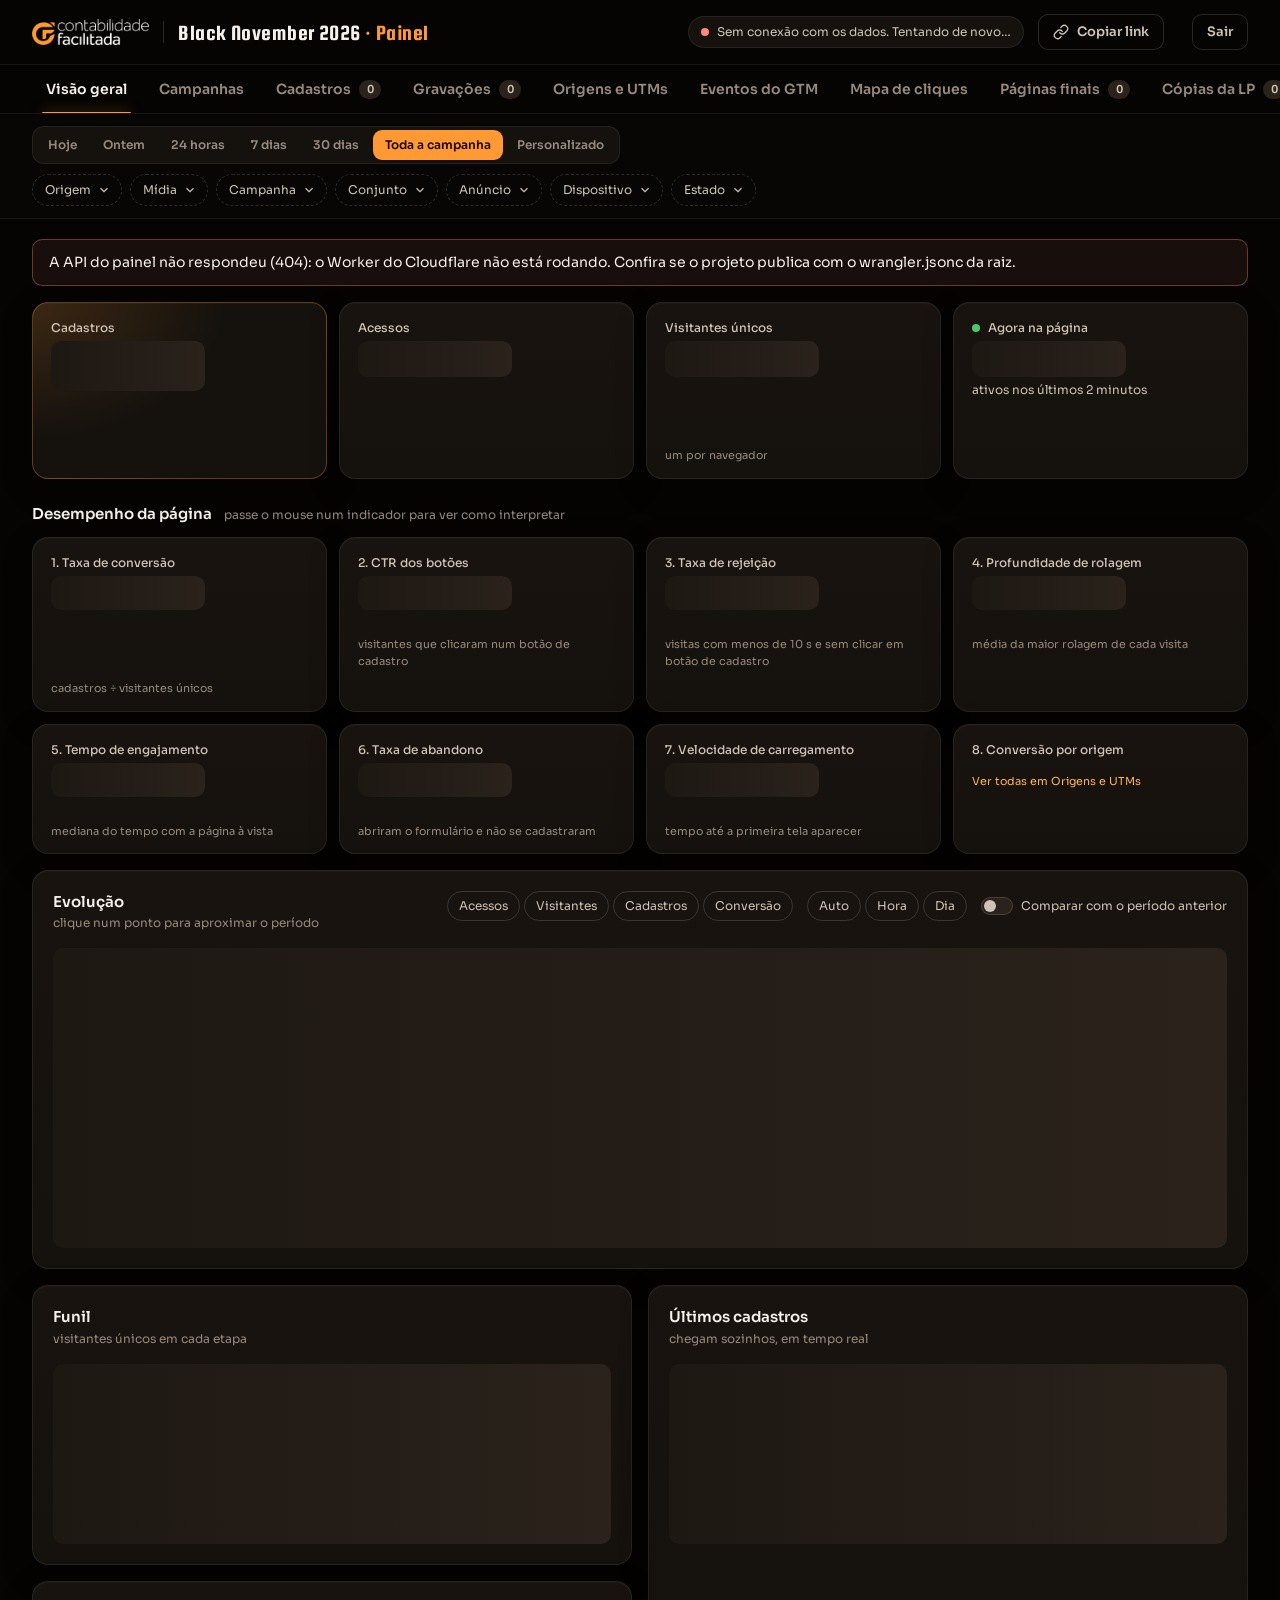
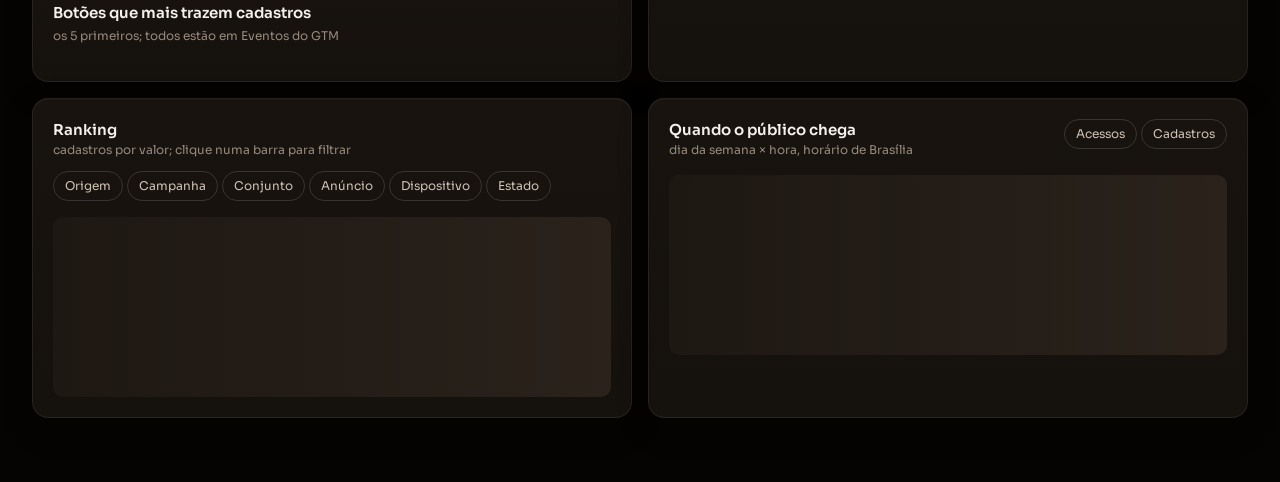
==== admin/index.html @ ec02b2cd "Páginas finais do Typeform e aba Páginas finais no painel Quatro endereços (/final/{a|b}/{antecipar|" ====
<!doctype html>
<html lang="pt-BR">
<head>
  <meta charset="utf-8">
  <meta name="viewport" content="width=device-width, initial-scale=1">
  <meta name="robots" content="noindex, nofollow">
  <meta name="referrer" content="no-referrer">
  <meta name="theme-color" content="#050403">
  <title>Painel Black November</title>
  <!-- Painel da LP: acessos, cadastros, UTMs e eventos do dataLayer, em tempo
       real. Protegido pelo login do Worker (cloudflare/worker.js, tela /admin/entrar).
       Caminhos relativos, para a página abrir também direto do disco (modo
       demonstração, ver admin.js). Em /admin sem a barra final eles
       apontariam para fora da pasta; o Worker redireciona esse endereço. -->
  <link rel="icon" type="image/png" href="../assets/img/simbolo-cf.png">
  <link rel="preconnect" href="https://fonts.googleapis.com">
  <link rel="preconnect" href="https://fonts.gstatic.com" crossorigin>
  <link href="https://fonts.googleapis.com/css2?family=Sora:wght@400;500;600;700&family=Squada+One&display=swap" rel="stylesheet">
  <link rel="stylesheet" href="admin.css?v=20261105-1">
  <script src="admin.js?v=20261105-1" defer></script>
</head>
<body class="is-iniciando">
  <div class="brilho" aria-hidden="true"></div>

  <header class="topo">
    <div class="topo__marca">
      <img src="../assets/img/logo-cf-branco.webp" alt="Contabilidade Facilitada" width="132" height="32">
      <span class="topo__separador" aria-hidden="true"></span>
      <span class="topo__titulo">Black November 2026 <span>· Painel</span></span>
    </div>
    <div class="topo__acoes">
      <p class="ao-vivo" id="ao-vivo" data-estado="carregando" role="status" aria-live="polite">
        <span class="ao-vivo__ponto" aria-hidden="true"></span>
        <span id="ao-vivo-texto">Carregando dados…</span>
      </p>
      <button class="botao botao--fantasma botao--icone" type="button" id="copiar-link" title="Copiar o link com os filtros atuais">
        <svg viewBox="0 0 24 24" aria-hidden="true"><path d="M10 13a5 5 0 0 0 7.54.54l3-3a5 5 0 0 0-7.07-7.07l-1.72 1.71"/><path d="M14 11a5 5 0 0 0-7.54-.54l-3 3a5 5 0 0 0 7.07 7.07l1.71-1.71"/></svg>
        <span>Copiar link</span>
      </button>
      <span class="topo__usuario" id="usuario"></span>
      <a class="botao botao--fantasma" href="sair">Sair</a>
    </div>
  </header>

  <nav class="abas" role="tablist" aria-label="Seções do painel">
    <button class="abas__item" role="tab" id="aba-geral" aria-controls="painel-geral" aria-selected="true" data-aba="geral">Visão geral</button>
    <button class="abas__item" role="tab" id="aba-campanhas" aria-controls="painel-campanhas" aria-selected="false" tabindex="-1" data-aba="campanhas">Campanhas</button>
    <button class="abas__item" role="tab" id="aba-cadastros" aria-controls="painel-cadastros" aria-selected="false" tabindex="-1" data-aba="cadastros">
      Cadastros <span class="abas__contagem" id="contagem-cadastros">0</span>
    </button>
    <button class="abas__item" role="tab" id="aba-pessoas" aria-controls="painel-pessoas" aria-selected="false" tabindex="-1" data-aba="pessoas">Gravações <span class="abas__contagem abas__contagem--viva" id="contagem-gravacoes">0</span></button>
    <button class="abas__item" role="tab" id="aba-origens" aria-controls="painel-origens" aria-selected="false" tabindex="-1" data-aba="origens">Origens e UTMs</button>
    <button class="abas__item" role="tab" id="aba-eventos" aria-controls="painel-eventos" aria-selected="false" tabindex="-1" data-aba="eventos">Eventos do GTM</button>
    <button class="abas__item" role="tab" id="aba-mapa" aria-controls="painel-mapa" aria-selected="false" tabindex="-1" data-aba="mapa">Mapa de cliques</button>
    <button class="abas__item" role="tab" id="aba-finais" aria-controls="painel-finais" aria-selected="false" tabindex="-1" data-aba="finais">Páginas finais <span class="abas__contagem" id="contagem-finais">0</span></button>
    <button class="abas__item" role="tab" id="aba-copias" aria-controls="painel-copias" aria-selected="false" tabindex="-1" data-aba="copias">Cópias da LP <span class="abas__contagem" id="contagem-copias">0</span></button>
    <span class="abas__indicador" aria-hidden="true"></span>
  </nav>

  <section class="filtros" aria-label="Filtros (valem para todas as abas)">
    <div class="filtros__linha">
      <div class="periodos" id="periodos" role="group" aria-label="Período">
        <button type="button" data-periodo="hoje">Hoje</button>
        <button type="button" data-periodo="ontem">Ontem</button>
        <button type="button" data-periodo="24h">24 horas</button>
        <button type="button" data-periodo="7d">7 dias</button>
        <button type="button" data-periodo="30d">30 dias</button>
        <button type="button" data-periodo="tudo">Toda a campanha</button>
        <button type="button" data-periodo="personalizado">Personalizado</button>
      </div>
      <div class="datas" id="datas" hidden>
        <label><span class="visualmente-oculto">De</span><input type="datetime-local" id="f-de" aria-label="De"></label>
        <span class="datas__ate" aria-hidden="true">até</span>
        <label><span class="visualmente-oculto">Até</span><input type="datetime-local" id="f-ate" aria-label="Até"></label>
      </div>
    </div>
    <div class="filtros__linha" id="filtros-dimensoes"></div>
    <div class="ativos" id="ativos" hidden></div>
  </section>

  <main class="conteudo">
    <p class="aviso-demo" id="aviso-demo" hidden>
      <strong>Modo demonstração.</strong> Os números são fictícios e gerados neste navegador, para mostrar o painel funcionando.
      Os dados reais aparecem em /admin/ no endereço da LP, servido pelo Worker do Cloudflare.
    </p>
    <p class="aviso-erro" id="aviso-erro" role="alert" hidden></p>

    <!-- ===================== 1. Visão geral ===================== -->
    <section class="painel" id="painel-geral" role="tabpanel" aria-labelledby="aba-geral">
      <div class="kpis kpis--4">
        <article class="kpi kpi--destaque" data-kpi="cadastros">
          <h2 class="kpi__rotulo">Cadastros</h2>
          <p class="kpi__valor" id="k-cadastros">0</p>
          <p class="kpi__delta" id="k-cadastros-delta"></p>
          <div class="kpi__faisca" id="f-cadastros"></div>
          <p class="kpi__nota" id="k-cadastros-nota"></p>
        </article>
        <article class="kpi" data-kpi="acessos">
          <h2 class="kpi__rotulo">Acessos</h2>
          <p class="kpi__valor" id="k-acessos">0</p>
          <p class="kpi__delta" id="k-acessos-delta"></p>
          <div class="kpi__faisca" id="f-acessos"></div>
          <p class="kpi__nota" id="k-acessos-nota"></p>
        </article>
        <article class="kpi" data-kpi="visitantes">
          <h2 class="kpi__rotulo">Visitantes únicos</h2>
          <p class="kpi__valor" id="k-visitantes">0</p>
          <p class="kpi__delta" id="k-visitantes-delta"></p>
          <div class="kpi__faisca" id="f-visitantes"></div>
          <p class="kpi__nota">um por navegador</p>
        </article>
        <article class="kpi kpi--agora">
          <h2 class="kpi__rotulo"><span class="pulso" aria-hidden="true"></span>Agora na página</h2>
          <p class="kpi__valor" id="k-agora">0</p>
          <p class="kpi__delta" id="k-agora-nota">ativos nos últimos 2 minutos</p>
          <div class="kpi__ondas" aria-hidden="true"><span></span><span></span><span></span></div>
        </article>
      </div>

      <!-- As 8 métricas de acompanhamento da LP (cálculo em indicadores(), admin.js).
           O "como interpretar" de cada uma aparece ao passar o mouse (title). -->
      <header class="secao">
        <h2>Desempenho da página</h2>
        <p>passe o mouse num indicador para ver como interpretar</p>
      </header>
      <div class="kpis kpis--indicadores">
        <article class="kpi kpi--indicador" title="Principal indicador de eficiência da página.">
          <h2 class="kpi__rotulo">1. Taxa de conversão</h2>
          <p class="kpi__valor" id="k-conversao">0%</p>
          <p class="kpi__delta" id="k-conversao-delta"></p>
          <div class="kpi__faisca" id="f-conversao"></div>
          <p class="kpi__nota">cadastros ÷ visitantes únicos</p>
        </article>
        <article class="kpi kpi--indicador" title="Mede se a oferta e os botões despertam interesse.">
          <h2 class="kpi__rotulo">2. CTR dos botões</h2>
          <p class="kpi__valor" id="k-ctr">0%</p>
          <p class="kpi__delta" id="k-ctr-delta"></p>
          <p class="kpi__nota" id="k-ctr-nota">visitantes que clicaram num botão de cadastro</p>
        </article>
        <article class="kpi kpi--indicador" title="Ajuda a identificar problemas de interesse ou de experiência. Quanto menor, melhor.">
          <h2 class="kpi__rotulo">3. Taxa de rejeição</h2>
          <p class="kpi__valor" id="k-rejeicao">0%</p>
          <p class="kpi__delta" id="k-rejeicao-delta"></p>
          <p class="kpi__nota" id="k-rejeicao-nota">visitas com menos de 10 s e sem clicar em botão de cadastro</p>
        </article>
        <article class="kpi kpi--indicador" title="Indica se o conteúdo está sendo consumido.">
          <h2 class="kpi__rotulo">4. Profundidade de rolagem</h2>
          <p class="kpi__valor" id="k-rolagem-geral">0%</p>
          <p class="kpi__delta" id="k-rolagem-geral-delta"></p>
          <p class="kpi__nota" id="k-rolagem-geral-nota">média da maior rolagem de cada visita</p>
        </article>
        <article class="kpi kpi--indicador" title="Ajuda a avaliar o interesse no conteúdo.">
          <h2 class="kpi__rotulo">5. Tempo de engajamento</h2>
          <p class="kpi__valor" id="k-tempo-geral">—</p>
          <p class="kpi__delta" id="k-tempo-geral-delta"></p>
          <p class="kpi__nota" id="k-tempo-geral-nota">mediana do tempo com a página à vista</p>
        </article>
        <article class="kpi kpi--indicador" title="Revela possíveis pontos de fricção no formulário. Quanto menor, melhor.">
          <h2 class="kpi__rotulo">6. Taxa de abandono</h2>
          <p class="kpi__valor" id="k-abandono">0%</p>
          <p class="kpi__delta" id="k-abandono-delta"></p>
          <p class="kpi__nota" id="k-abandono-nota">abriram o formulário e não se cadastraram</p>
        </article>
        <article class="kpi kpi--indicador" title="Páginas lentas podem perder visitantes. Quanto menor, melhor; até 2,5 s é considerado bom pelo Google.">
          <h2 class="kpi__rotulo">7. Velocidade de carregamento</h2>
          <p class="kpi__valor" id="k-carregamento">—</p>
          <p class="kpi__delta" id="k-carregamento-delta"></p>
          <p class="kpi__nota" id="k-carregamento-nota">tempo até a primeira tela aparecer</p>
        </article>
        <article class="kpi kpi--indicador kpi--origens" title="Mostra quais fontes trazem visitantes que convertem. Clique numa origem para filtrar o painel.">
          <h2 class="kpi__rotulo">8. Conversão por origem</h2>
          <ol class="mini-origens" id="k-origens"></ol>
          <button class="kpi__link" type="button" data-ir-aba="origens">Ver todas em Origens e UTMs</button>
        </article>
      </div>

      <article class="cartao">
        <header class="cartao__topo cartao__topo--acoes">
          <div>
            <h2>Evolução</h2>
            <p id="evolucao-sub">clique num ponto para aproximar o período</p>
          </div>
          <div class="controles">
            <div class="segmentos" id="metricas" role="group" aria-label="Métrica">
              <button type="button" data-metrica="acessos">Acessos</button>
              <button type="button" data-metrica="visitantes">Visitantes</button>
              <button type="button" data-metrica="cadastros">Cadastros</button>
              <button type="button" data-metrica="conversao">Conversão</button>
            </div>
            <div class="segmentos" id="granularidades" role="group" aria-label="Agrupar por">
              <button type="button" data-granularidade="auto">Auto</button>
              <button type="button" data-granularidade="hora">Hora</button>
              <button type="button" data-granularidade="dia">Dia</button>
            </div>
            <label class="chave">
              <input type="checkbox" id="comparar">
              <span class="chave__trilho" aria-hidden="true"></span>
              Comparar com o período anterior
            </label>
          </div>
        </header>
        <div class="grafico grafico--alto" id="g-evolucao"></div>
        <div class="legenda" id="legenda-evolucao"></div>
      </article>

      <div class="grade grade--2">
        <div class="pilha">
          <article class="cartao">
            <header class="cartao__topo">
              <h2>Funil</h2>
              <p>visitantes únicos em cada etapa</p>
            </header>
            <div id="funil"></div>
          </article>
          <article class="cartao">
            <header class="cartao__topo">
              <h2>Botões que mais trazem cadastros</h2>
              <p>os 5 primeiros; todos estão em Eventos do GTM</p>
            </header>
            <div id="botoes-geral"></div>
          </article>
        </div>
        <article class="cartao">
          <header class="cartao__topo">
            <h2>Últimos cadastros</h2>
            <p>chegam sozinhos, em tempo real</p>
          </header>
          <ol class="ultimos" id="ultimos"></ol>
        </article>
      </div>

      <div class="grade grade--2">
        <article class="cartao">
          <header class="cartao__topo cartao__topo--acoes">
            <div>
              <h2>Ranking</h2>
              <p>cadastros por valor; clique numa barra para filtrar</p>
            </div>
            <div class="segmentos" id="ranking-dimensoes" role="group" aria-label="Ranking por"></div>
          </header>
          <div id="ranking"></div>
        </article>
        <article class="cartao">
          <header class="cartao__topo cartao__topo--acoes">
            <div>
              <h2>Quando o público chega</h2>
              <p>dia da semana × hora, horário de Brasília</p>
            </div>
            <div class="segmentos" id="calor-metricas" role="group" aria-label="Métrica do mapa">
              <button type="button" data-calor="acessos">Acessos</button>
              <button type="button" data-calor="cadastros">Cadastros</button>
            </div>
          </header>
          <div class="calor" id="calor"></div>
        </article>
      </div>
    </section>

    <!-- ===================== Campanhas ===================== -->
    <section class="painel" id="painel-campanhas" role="tabpanel" aria-labelledby="aba-campanhas" hidden>
      <div class="kpis kpis--4">
        <article class="kpi">
          <h2 class="kpi__rotulo">Campanhas no período</h2>
          <p class="kpi__valor" id="k-camp-total">0</p>
          <p class="kpi__nota" id="k-camp-total-nota"></p>
        </article>
        <article class="kpi">
          <h2 class="kpi__rotulo">Conversão da página</h2>
          <p class="kpi__valor" id="k-camp-media">0%</p>
          <p class="kpi__nota" id="k-camp-media-nota"></p>
        </article>
        <article class="kpi">
          <h2 class="kpi__rotulo">Melhor campanha</h2>
          <p class="kpi__valor" id="k-camp-melhor">—</p>
          <p class="kpi__nota kpi__nota--corta" id="k-camp-melhor-nota"></p>
        </article>
        <article class="kpi">
          <h2 class="kpi__rotulo">Pedem atenção</h2>
          <p class="kpi__valor" id="k-camp-alerta">0</p>
          <p class="kpi__nota">abaixo da média com diferença confiável</p>
        </article>
      </div>

      <aside class="aviso-gasto" id="camp-gasto">
        <span class="aviso-gasto__icone" aria-hidden="true"><svg viewBox="0 0 24 24"><circle cx="12" cy="12" r="9"/><path d="M15 9.5c-.5-1-1.6-1.5-3-1.5-1.7 0-3 .9-3 2.2 0 3 6 1.6 6 4.6 0 1.3-1.3 2.2-3 2.2-1.4 0-2.6-.6-3-1.6M12 6v2M12 16v2"/></svg></span>
        <p><strong>Gasto e custo por cadastro ainda não aparecem.</strong> Entram quando o painel tiver a chave de leitura do Data Gateway. Até lá, cada campanha é julgada pela conversão, contra a média da própria página.</p>
      </aside>

      <div class="campanhas" id="campanhas-lista"></div>

      <article class="cartao cartao--duelo">
        <header class="cartao__topo">
          <h2>Esta página × Esquenta</h2>
          <p>o mesmo público nas duas páginas: conjuntos terminados em _lpfria aqui, os de mesmo começo de nome lá</p>
        </header>
        <div class="duelos" id="duelo"></div>
      </article>
    </section>

    <!-- ===================== 2. Cadastros ===================== -->
    <section class="painel" id="painel-cadastros" role="tabpanel" aria-labelledby="aba-cadastros" hidden>
      <div class="kpis kpis--4">
        <article class="kpi">
          <h2 class="kpi__rotulo">Cadastros no período</h2>
          <p class="kpi__valor" id="c-total">0</p>
        </article>
        <article class="kpi">
          <h2 class="kpi__rotulo">E-mails únicos</h2>
          <p class="kpi__valor" id="c-unicos">0</p>
        </article>
        <article class="kpi">
          <h2 class="kpi__rotulo">Cadastros repetidos</h2>
          <p class="kpi__valor" id="c-repetidos">0</p>
          <p class="kpi__nota">mesmo e-mail mais de uma vez</p>
        </article>
        <article class="kpi">
          <h2 class="kpi__rotulo">Último cadastro</h2>
          <p class="kpi__valor" id="c-ultimo">—</p>
          <p class="kpi__nota" id="c-ultimo-nota"></p>
        </article>
      </div>

      <article class="cartao cartao--tabela">
        <div class="barra-ferramentas">
          <label class="busca">
            <svg viewBox="0 0 24 24" aria-hidden="true"><circle cx="11" cy="11" r="7"/><path d="m20 20-3.5-3.5"/></svg>
            <span class="visualmente-oculto">Buscar cadastros</span>
            <input type="search" id="busca" placeholder="Buscar por nome, e-mail ou WhatsApp" title="Atalho: tecla /" aria-keyshortcuts="/" autocomplete="off">
          </label>
          <label class="seletor-pequeno">
            <span>Linhas</span>
            <select id="por-pagina">
              <option value="25">25</option>
              <option value="50" selected>50</option>
              <option value="100">100</option>
            </select>
          </label>
          <button class="botao" type="button" id="exportar">
            <svg viewBox="0 0 24 24" aria-hidden="true"><path d="M12 3v12M7 10l5 5 5-5M5 21h14"/></svg>
            Exportar CSV
          </button>
        </div>
        <div class="tabela-rolagem tabela-rolagem--alta">
          <table class="tabela" id="tabela-cadastros">
            <thead>
              <tr>
                <th scope="col" data-ordem="ts" aria-sort="descending"><button type="button">Data e hora</button></th>
                <th scope="col" data-ordem="nome"><button type="button">Nome</button></th>
                <th scope="col" data-ordem="email"><button type="button">E-mail</button></th>
                <th scope="col">WhatsApp</th>
                <th scope="col" data-ordem="origem"><button type="button">Origem / mídia</button></th>
                <th scope="col" data-ordem="utm_campaign"><button type="button">Campanha</button></th>
                <th scope="col" data-ordem="utm_content"><button type="button">Conjunto</button></th>
                <th scope="col" data-ordem="utm_term"><button type="button">Anúncio</button></th>
                <th scope="col" data-ordem="cta"><button type="button">Botão</button></th>
                <th scope="col" data-ordem="dispositivo"><button type="button">Dispositivo</button></th>
                <th scope="col" data-ordem="local"><button type="button">Local</button></th>
              </tr>
            </thead>
            <tbody></tbody>
          </table>
        </div>
        <footer class="paginacao">
          <p id="paginacao-texto"></p>
          <div>
            <button class="botao botao--fantasma" type="button" id="pagina-anterior">Anterior</button>
            <button class="botao botao--fantasma" type="button" id="pagina-proxima">Próxima</button>
          </div>
        </footer>
      </article>
    </section>

    <!-- ===================== Gravações (estilo Clarity) ===================== -->
    <section class="painel painel--estudio" id="painel-pessoas" role="tabpanel" aria-labelledby="aba-pessoas" hidden>
      <div class="estudio">
        <aside class="estudio__lista" aria-label="Visitas">
          <header class="estudio__cabeca">
            <div class="estudio__titulo">
              <h2>Pessoas</h2>
              <span class="estudio__total" id="est-contagem"></span>
            </div>
            <label class="busca busca--estudio">
              <svg viewBox="0 0 24 24" aria-hidden="true"><circle cx="11" cy="11" r="7"/><path d="m20 20-3.5-3.5"/></svg>
              <span class="visualmente-oculto">Buscar visitas</span>
              <input type="search" id="busca-pessoas" placeholder="Nome, e-mail, cidade, criativo…" autocomplete="off">
            </label>
            <div class="estudio__filtros" id="pessoas-filtros" role="group" aria-label="Mostrar">
              <button type="button" data-pessoas="gravadas">Gravadas</button>
              <button type="button" data-pessoas="todas">Todas</button>
              <button type="button" data-pessoas="cadastraram">Cadastraram</button>
              <button type="button" data-pessoas="abriram">Formulário</button>
              <button type="button" data-pessoas="frustracao">Frustração</button>
              <button type="button" data-pessoas="rapidas">Saíram rápido</button>
            </div>
            <label class="estudio__ordem">
              <span>Ordenar por</span>
              <select id="pessoas-ordem">
                <option value="recentes">Mais recentes</option>
                <option value="engajamento">Mais engajadas</option>
                <option value="longas">Mais longas</option>
                <option value="cliques">Mais cliques</option>
                <option value="frustracao">Mais frustração</option>
              </select>
            </label>
          </header>
          <ol class="estudio__itens" id="est-itens" role="listbox" aria-label="Visitas" tabindex="-1"></ol>
          <div class="estudio__mais" id="est-mais" aria-hidden="true"><span></span><span></span><span></span></div>
        </aside>

        <div class="estudio__ficha" id="est-ficha">
          <div class="estudio__vazio" id="est-vazio">
            <div class="estudio__vazio-icone" aria-hidden="true">
              <svg viewBox="0 0 24 24"><rect x="2" y="4" width="20" height="14" rx="2"/><path d="m10 8 5 3-5 3z"/><path d="M8 21h8"/></svg>
            </div>
            <h2>Escolha uma pessoa</h2>
            <p>Selecione uma visita na lista para ver quem é, de onde veio e assistir ao que ela fez na página.</p>
            <p class="estudio__atalhos"><kbd>↑</kbd><kbd>↓</kbd> trocar de pessoa · <kbd>espaço</kbd> play · <kbd>←</kbd><kbd>→</kbd> 5 segundos</p>
          </div>

          <article class="ficha" id="ficha" hidden>
            <header class="ficha__topo">
              <div class="ficha__avatar" id="f-avatar" aria-hidden="true"></div>
              <div class="ficha__quem">
                <p class="ficha__rotulo" id="f-rotulo"></p>
                <h2 id="rep-titulo">Visita</h2>
                <p class="ficha__sub" id="rep-sub"></p>
                <ol class="ficha__trilha" id="f-trilha" aria-label="De onde veio"></ol>
              </div>
              <div class="ficha__nota" title="Nota de engajamento: tempo, rolagem, cliques e funil">
                <svg viewBox="0 0 120 120" aria-hidden="true">
                  <circle class="ficha__anel-fundo" cx="60" cy="60" r="50"/>
                  <circle class="ficha__anel" id="f-anel" cx="60" cy="60" r="50"/>
                </svg>
                <div class="ficha__nota-texto">
                  <strong id="f-pontos">0</strong>
                  <span>engajamento</span>
                </div>
              </div>
            </header>

            <div class="ficha__corpo">
              <div class="ficha__palco">
                <!-- cena em perspectiva: o aparelho inclina com o mouse (ver admin.js) -->
                <div class="ficha__cena">
                  <div class="ficha__aparelho" id="f-aparelho">
                    <div class="reproducao__visor" id="rep-visor"></div>
                  </div>
                  <span class="ficha__chao" aria-hidden="true"></span>
                </div>
                <p class="reproducao__aviso" id="rep-aviso" hidden></p>
                <div class="reproducao__controles" id="rep-controles">
                  <button class="botao reproducao__tocar" type="button" id="rep-tocar" aria-label="Reproduzir"><span class="icone" aria-hidden="true"><svg viewBox="0 0 24 24"><path d="M8 5.5v13l10.5-6.5z"/></svg></span></button>
                  <span class="reproducao__tempo" id="rep-tempo">0:00 / 0:00</span>
                  <div class="reproducao__linha">
                    <div class="reproducao__marcas" id="rep-marcas"></div>
                    <input type="range" id="rep-barra" min="0" max="1000" step="100" value="0" aria-label="Posição na gravação">
                  </div>
                  <div class="estudio__velocidades" id="rep-velocidades" role="group" aria-label="Velocidade">
                    <button type="button" data-velocidade="1">1×</button>
                    <button type="button" data-velocidade="2">2×</button>
                    <button type="button" data-velocidade="4">4×</button>
                    <button type="button" data-velocidade="8">8×</button>
                  </div>
                  <label class="chave">
                    <input type="checkbox" id="rep-pular" checked>
                    <span class="chave__trilho" aria-hidden="true"></span>
                    Pular pausas
                  </label>
                  <button class="botao botao--fantasma botao--icone reproducao__cheia" type="button" id="rep-tela-cheia" aria-pressed="false" title="Tela cheia (tecla F)"></button>
                </div>
              </div>

              <!-- coluna ao lado do palco: as quatro medidas e, embaixo, a linha
                   do tempo, que rola por dentro na altura do palco (ver admin.js) -->
              <aside class="ficha__lado">
                <div class="ficha__metricas" id="f-metricas"></div>
                <div class="ficha__tempo">
                  <h3>Linha do tempo</h3>
                  <ol class="linha-tempo" id="rep-jornada"></ol>
                  <section class="ficha__outras" id="rep-outras">
                    <h3>Outras visitas desta pessoa</h3>
                    <ul class="outras-visitas" id="rep-visitas"></ul>
                  </section>
                </div>
              </aside>
            </div>
          </article>
        </div>
      </div>
    </section>

    <!-- ===================== 3. Origens e UTMs ===================== -->
    <section class="painel" id="painel-origens" role="tabpanel" aria-labelledby="aba-origens" hidden>
      <div class="kpis kpis--3">
        <article class="kpi">
          <h2 class="kpi__rotulo">Visitas com UTM</h2>
          <p class="kpi__valor" id="k-com-utm">0%</p>
          <p class="kpi__nota" id="k-com-utm-nota"></p>
        </article>
        <article class="kpi">
          <h2 class="kpi__rotulo">Vindas de anúncio</h2>
          <p class="kpi__valor" id="k-anuncio">0%</p>
          <p class="kpi__nota">com gclid, fbclid, ttclid ou similar</p>
        </article>
        <article class="kpi">
          <h2 class="kpi__rotulo">Sem origem identificada</h2>
          <p class="kpi__valor" id="k-sem-origem">0%</p>
          <p class="kpi__nota">sem UTM e sem site de referência</p>
        </article>
      </div>

      <article class="cartao cartao--tabela">
        <header class="cartao__topo cartao__topo--acoes">
          <div>
            <h2>Desempenho por <span id="dimensao-nome">origem</span></h2>
            <p>clique numa linha para filtrar o painel inteiro por ela</p>
          </div>
          <label class="busca busca--pequena">
            <svg viewBox="0 0 24 24" aria-hidden="true"><circle cx="11" cy="11" r="7"/><path d="m20 20-3.5-3.5"/></svg>
            <span class="visualmente-oculto">Buscar na tabela</span>
            <input type="search" id="busca-origens" placeholder="Buscar valor" autocomplete="off">
          </label>
        </header>
        <div class="segmentos segmentos--rolagem" id="dimensoes" role="group" aria-label="Agrupar por"></div>
        <div class="tabela-rolagem tabela-rolagem--alta">
          <table class="tabela tabela--numeros" id="tabela-origens">
            <thead>
              <tr>
                <th scope="col" data-ordem="valor"><button type="button" id="origens-coluna">Origem</button></th>
                <th scope="col" class="num" data-ordem="visitantes" aria-sort="descending"><button type="button">Visitantes</button></th>
                <th scope="col" class="num" data-ordem="acessos"><button type="button">Acessos</button></th>
                <th scope="col" class="num" data-ordem="cadastros"><button type="button">Cadastros</button></th>
                <th scope="col" class="num" data-ordem="conversao"><button type="button">Conversão</button></th>
                <th scope="col" class="col-barra">Parte dos cadastros</th>
              </tr>
            </thead>
            <tbody></tbody>
          </table>
        </div>
      </article>
    </section>

    <!-- ===================== 4. Eventos do GTM ===================== -->
    <section class="painel" id="painel-eventos" role="tabpanel" aria-labelledby="aba-eventos" hidden>
      <div class="kpis kpis--4">
        <article class="kpi">
          <h2 class="kpi__rotulo">Tempo típico na página</h2>
          <p class="kpi__valor" id="k-tempo">—</p>
          <p class="kpi__nota">mediana do tempo com a página à vista</p>
        </article>
        <article class="kpi">
          <h2 class="kpi__rotulo">Rolagem média</h2>
          <p class="kpi__valor" id="k-rolagem">0%</p>
          <p class="kpi__nota">até onde a página foi rolada</p>
        </article>
        <article class="kpi">
          <h2 class="kpi__rotulo">Aberturas do formulário</h2>
          <p class="kpi__valor" id="k-aberturas">0</p>
          <p class="kpi__nota" id="k-aberturas-nota"></p>
        </article>
        <article class="kpi">
          <h2 class="kpi__rotulo">Formulário → cadastro</h2>
          <p class="kpi__valor" id="k-form-conv">0%</p>
          <p class="kpi__nota">visitantes que abriram e se cadastraram</p>
        </article>
      </div>

      <div class="grade grade--2">
        <article class="cartao cartao--tabela">
          <header class="cartao__topo">
            <h2>Eventos do dataLayer</h2>
            <p>clique num evento para ver a evolução ao lado</p>
          </header>
          <div class="tabela-rolagem">
            <table class="tabela tabela--numeros" id="tabela-eventos">
              <thead>
                <tr>
                  <th scope="col" data-ordem="evento"><button type="button">Evento</button></th>
                  <th scope="col" class="num" data-ordem="total" aria-sort="descending"><button type="button">Ocorrências</button></th>
                  <th scope="col" class="num" data-ordem="sessoes"><button type="button">Sessões</button></th>
                </tr>
              </thead>
              <tbody></tbody>
            </table>
          </div>
        </article>
        <article class="cartao">
          <header class="cartao__topo">
            <h2 id="g-evento-titulo">Evento</h2>
            <p id="g-evento-sub"></p>
          </header>
          <div class="grafico" id="g-evento"></div>
        </article>
      </div>

      <div class="grade grade--2">
        <article class="cartao">
          <header class="cartao__topo">
            <h2>Botões que abriram o formulário</h2>
            <p>aberturas e cadastros por botão</p>
          </header>
          <div id="botoes"></div>
        </article>
        <article class="cartao">
          <header class="cartao__topo">
            <h2>Profundidade de rolagem</h2>
            <p>sessões pela maior rolagem alcançada</p>
          </header>
          <div id="rolagem"></div>
        </article>
      </div>

      <article class="cartao cartao--tabela">
        <header class="cartao__topo cartao__topo--acoes">
          <div>
            <h2>Ao vivo</h2>
            <p>os 60 eventos mais recentes do período</p>
          </div>
          <label class="chave">
            <input type="checkbox" id="mostrar-pulsos">
            <span class="chave__trilho" aria-hidden="true"></span>
            Mostrar pulsos de engajamento
          </label>
        </header>
        <div class="tabela-rolagem tabela-rolagem--alta">
          <table class="tabela" id="tabela-feed">
            <thead>
              <tr>
                <th scope="col">Hora</th>
                <th scope="col">Evento</th>
                <th scope="col">Detalhe</th>
                <th scope="col">Origem / mídia</th>
                <th scope="col">Dispositivo</th>
                <th scope="col">Local</th>
              </tr>
            </thead>
            <tbody></tbody>
          </table>
        </div>
      </article>
    </section>

    <!-- ===================== 5. Mapa de cliques ===================== -->
    <section class="painel" id="painel-mapa" role="tabpanel" aria-labelledby="aba-mapa" hidden>
      <!-- o mapa inteiro (os dois aparelhos) cabe na tela: título e controles
           numa linha em cima; os números numa faixa embaixo, junto da escala -->
      <article class="cartao cartao--mapa" id="cartao-mapa">
        <header class="cartao__topo cartao__topo--acoes mapa__topo">
          <div>
            <h2>Mapa da LP</h2>
            <p>a página real, sem scripts; role dentro de cada aparelho para ver a página inteira</p>
          </div>
          <div class="controles">
            <div class="segmentos" id="mapa-modos" role="group" aria-label="Tipo de mapa">
              <button type="button" data-mapa="calor">Calor</button>
              <button type="button" data-mapa="pontos">Pontos</button>
              <button type="button" data-mapa="rolagem">Rolagem</button>
            </div>
            <button class="botao botao--fantasma botao--icone" type="button" id="mapa-tela-cheia" aria-pressed="false" title="Tela cheia"></button>
          </div>
        </header>
        <div class="mapa">
          <figure class="mapa__lado">
            <figcaption><strong>Computador</strong> <span id="mapa-computador-legenda"></span></figcaption>
            <div class="mapa__aparelho mapa__aparelho--computador"><div class="mapa__visor" id="visor-computador"></div></div>
          </figure>
          <figure class="mapa__lado">
            <figcaption><strong>Celular</strong> <span id="mapa-celular-legenda"></span></figcaption>
            <div class="mapa__aparelho mapa__aparelho--celular"><div class="mapa__visor" id="visor-celular"></div></div>
          </figure>
        </div>
        <footer class="mapa__rodape">
          <div class="mapa__numeros">
            <p class="mapa__numero"><strong id="m-total">0</strong><span>cliques e toques</span></p>
            <p class="mapa__numero mapa__numero--computador"><strong id="m-computador">0</strong><span>no computador · <span id="m-computador-nota"></span></span></p>
            <p class="mapa__numero mapa__numero--celular"><strong id="m-celular">0</strong><span>no celular · <span id="m-celular-nota"></span></span></p>
            <p class="mapa__numero" title="cliques no formulário e na barra fixa, que não aparecem no mapa"><strong id="m-fixos">0</strong><span>fora do mapa</span></p>
          </div>
          <div class="mapa__escala" id="mapa-escala"></div>
        </footer>
      </article>

      <div class="grade grade--2">
        <article class="cartao cartao--tabela">
          <header class="cartao__topo">
            <h2>Mais clicados no computador</h2>
            <p>elementos que receberam cliques</p>
          </header>
          <div class="tabela-rolagem">
            <table class="tabela tabela--numeros" id="tabela-cliques-computador">
              <thead><tr><th scope="col">Elemento</th><th scope="col" class="num">Cliques</th><th scope="col" class="num">Parte</th></tr></thead>
              <tbody></tbody>
            </table>
          </div>
        </article>
        <article class="cartao cartao--tabela">
          <header class="cartao__topo">
            <h2>Mais tocados no celular</h2>
            <p>elementos que receberam toques</p>
          </header>
          <div class="tabela-rolagem">
            <table class="tabela tabela--numeros" id="tabela-cliques-celular">
              <thead><tr><th scope="col">Elemento</th><th scope="col" class="num">Toques</th><th scope="col" class="num">Parte</th></tr></thead>
              <tbody></tbody>
            </table>
          </div>
        </article>
      </div>

      <div class="grade grade--2">
        <article class="cartao cartao--tabela">
          <header class="cartao__topo">
            <h2>Cliques sem efeito</h2>
            <p>onde as pessoas clicam ou tocam em algo que não é clicável</p>
          </header>
          <div class="tabela-rolagem">
            <table class="tabela tabela--numeros" id="tabela-sem-efeito">
              <thead><tr><th scope="col">Elemento</th><th scope="col" class="num">Cliques</th><th scope="col" class="num">Visitas</th></tr></thead>
              <tbody></tbody>
            </table>
          </div>
        </article>
        <article class="cartao cartao--tabela">
          <header class="cartao__topo">
            <h2>Cliques de raiva</h2>
            <p>3 ou mais cliques seguidos no mesmo ponto, em menos de 1,5 segundo</p>
          </header>
          <div class="tabela-rolagem">
            <table class="tabela tabela--numeros" id="tabela-raiva">
              <thead><tr><th scope="col">Elemento</th><th scope="col" class="num">Vezes</th><th scope="col" class="num">Visitas</th></tr></thead>
              <tbody></tbody>
            </table>
          </div>
        </article>
      </div>
    </section>

    <!-- ===================== Páginas finais do Typeform ===================== -->
    <!-- /final/{a|b}/{antecipar|esperar} (ver cloudflare/finais.js). Dados da
         tabela finais_pf, que não entra em nenhuma outra aba: os números da LP
         continuam só da LP. Período e filtros valem aqui também (as UTMs são as
         que o Typeform repassa na URL). Cálculo em renderFinais(), admin.js. -->
    <section class="painel" id="painel-finais" role="tabpanel" aria-labelledby="aba-finais" hidden>
      <div class="kpis kpis--4">
        <article class="kpi kpi--destaque">
          <h2 class="kpi__rotulo">Visitantes</h2>
          <p class="kpi__valor" id="fi-visitantes">0</p>
          <p class="kpi__nota" id="fi-visitantes-nota">nas 4 páginas finais</p>
        </article>
        <article class="kpi">
          <h2 class="kpi__rotulo">Clicaram no grupo</h2>
          <p class="kpi__valor" id="fi-grupo">0</p>
          <p class="kpi__nota">visitantes que tocaram no botão do WhatsApp</p>
        </article>
        <article class="kpi">
          <h2 class="kpi__rotulo">Taxa de entrada no grupo</h2>
          <p class="kpi__valor" id="fi-taxa">0%</p>
          <p class="kpi__nota">clicaram no grupo ÷ visitantes</p>
        </article>
        <article class="kpi">
          <h2 class="kpi__rotulo">Clicaram na compra</h2>
          <p class="kpi__valor" id="fi-compra">0</p>
          <p class="kpi__nota">link secundário das páginas "antecipar"</p>
        </article>
      </div>

      <header class="secao">
        <h2>Por página</h2>
        <p>A: 0 a 78 pontos no Typeform · B: 79 a 200 pontos</p>
      </header>
      <div class="finais-grade" id="finais-paginas"></div>

      <article class="cartao cartao--tabela">
        <header class="cartao__topo">
          <h2>Por origem do lead</h2>
          <p>pelo lead_origin que o Typeform repassa; sem ele, quem tem cadastro na LP Institucional neste navegador conta como Institucional</p>
        </header>
        <div class="tabela-rolagem">
          <table class="tabela tabela--numeros" id="tabela-finais-origens">
            <thead>
              <tr>
                <th scope="col">Origem</th>
                <th scope="col" class="num">Visitantes</th>
                <th scope="col" class="num">Grupo</th>
                <th scope="col" class="num">Taxa</th>
                <th scope="col" class="num">Compra</th>
              </tr>
            </thead>
            <tbody></tbody>
          </table>
        </div>
      </article>

      <article class="cartao cartao--tabela">
        <header class="cartao__topo">
          <h2>Acessos recentes</h2>
          <p>os 100 mais recentes do período</p>
        </header>
        <div class="tabela-rolagem tabela-rolagem--alta">
          <table class="tabela" id="tabela-finais-acessos">
            <thead>
              <tr>
                <th scope="col">Quando</th>
                <th scope="col">Página</th>
                <th scope="col">Origem do lead</th>
                <th scope="col">Campanha</th>
                <th scope="col">Dispositivo</th>
                <th scope="col" class="num">Tempo</th>
                <th scope="col">Clicou em</th>
              </tr>
            </thead>
            <tbody></tbody>
          </table>
        </div>
      </article>
    </section>

    <!-- ===================== Cópias da LP ===================== -->
    <!-- domínios onde a LP apareceu copiada nos últimos 30 dias (ver CÓPIAS DA
         PÁGINA em cloudflare/worker.js); fora da visão geral para não tirar o
         foco dos números. Não depende do período nem dos filtros. -->
    <section class="painel" id="painel-copias" role="tabpanel" aria-labelledby="aba-copias" hidden>
      <article class="cartao">
        <header class="cartao__topo">
          <h2>Possíveis cópias desta LP</h2>
          <p>domínios que não são nossos onde o código, o visual ou os arquivos da LP apareceram nos últimos 30 dias; não depende do período nem dos filtros</p>
        </header>
        <div class="aviso-copias" id="aviso-copias">
          <p class="vazio">Nenhum sinal de cópia nos últimos 30 dias.</p>
        </div>
      </article>
    </section>
  </main>

  <dialog class="detalhe" id="detalhe" aria-labelledby="detalhe-titulo">
    <div class="detalhe__topo">
      <h2 id="detalhe-titulo">Cadastro</h2>
      <button class="botao botao--fantasma" type="button" id="detalhe-fechar">Fechar</button>
    </div>
    <div id="detalhe-corpo"></div>
  </dialog>

  <div class="dica" id="dica" role="tooltip" hidden></div>
  <div class="avisos" id="avisos" aria-live="polite"></div>
</body>
</html>
---- admin/admin.css ----
/* =========================================================
   Painel da Black November 2026 (PF)
   Mesma identidade da LP (preto profundo, laranja CF, Sora), com o laranja
   reservado à interface. Os gráficos usam cores próprias, validadas para
   leitura com daltonismo sobre a superfície escura.
   ========================================================= */

:root {
  color-scheme: dark;

  --fundo: #050403;
  --superficie: #15110d;
  --superficie-2: #1e1813;
  --superficie-3: #2a221b;
  --texto: #f6f1ea;
  --texto-2: #cfc3b6;
  --apagado: #978a7d;
  --linha: rgba(255, 255, 255, 0.07);
  --linha-forte: rgba(255, 255, 255, 0.14);
  --grade: #2a231c;
  --eixo: #3d342b;

  --laranja: #ff9933;
  --laranja-claro: #ffb45c;
  --laranja-fundo: rgba(255, 153, 51, 0.12);
  --erro: #ff8a7a;
  --sucesso: #4cc96a;

  /* séries dos gráficos (cada cor segue uma entidade, nunca a posição) */
  --s-acessos: #3987e5;
  --s-visitantes: #3987e5;
  --s-cadastros: #c98500;
  --s-conversao: #c98500;
  --s-verde: #199e70;
  --s-evento: #d55181;
  --s-anterior: #6f655b;
  --s-funil-1: #86b6ef;
  --s-funil-2: #3987e5;
  --s-funil-3: #1c5cab;

  --raio: 16px;
  --gutter: 16px;
  --sombra: 0 1px 0 rgba(255, 255, 255, 0.03) inset, 0 10px 30px rgba(0, 0, 0, 0.25);
  --curva: cubic-bezier(0.16, 1, 0.3, 1);
  --fonte: "Sora", system-ui, -apple-system, "Segoe UI", sans-serif;
  --fonte-marca: "Squada One", "Arial Narrow", sans-serif;
}

@media (min-width: 760px) { :root { --gutter: 24px; } }
@media (min-width: 1200px) { :root { --gutter: 32px; } }

*, *::before, *::after { box-sizing: border-box; }

html { background: var(--fundo); }

body {
  margin: 0;
  min-height: 100vh;
  background: var(--fundo);
  color: var(--texto);
  font-family: var(--fonte);
  font-size: 14px;
  line-height: 1.5;
  -webkit-font-smoothing: antialiased;
  overflow-x: clip;
}

h1, h2, h3, p { margin: 0; }
button, input, select { font: inherit; color: inherit; }
code { font-size: 0.92em; color: var(--texto-2); }
a { color: var(--laranja-claro); }
svg { flex: none; }

:focus-visible {
  outline: 2px solid var(--laranja-claro);
  outline-offset: 2px;
  border-radius: 6px;
}

.visualmente-oculto {
  position: absolute !important;
  width: 1px; height: 1px;
  overflow: hidden;
  clip: rect(0 0 0 0);
  white-space: nowrap;
}

/* brilho alaranjado no alto da página, como o fundo da LP */
.brilho {
  position: fixed;
  inset: -30vh -10vw auto;
  height: 70vh;
  background: radial-gradient(ellipse at 50% 0%, rgba(242, 106, 12, 0.13) 0%, rgba(242, 106, 12, 0) 62%);
  pointer-events: none;
  z-index: -1;
  animation: respirar 9s ease-in-out infinite alternate;
}
@keyframes respirar { from { opacity: 0.7; } to { opacity: 1; } }

/* ---------- Botões ---------- */
.botao {
  display: inline-flex;
  align-items: center;
  gap: 8px;
  min-height: 36px;
  padding: 0 14px;
  border: 1px solid transparent;
  border-radius: 10px;
  background: var(--laranja);
  color: #1a0a00;
  font-weight: 600;
  font-size: 13px;
  text-decoration: none;
  cursor: pointer;
  white-space: nowrap;
  transition: background 0.18s, transform 0.18s var(--curva), border-color 0.18s;
}
.botao:hover { background: var(--laranja-claro); }
.botao:active { transform: scale(0.97); }
.botao:disabled { opacity: 0.4; cursor: default; transform: none; }
.botao svg { width: 16px; height: 16px; fill: none; stroke: currentColor; stroke-width: 2; stroke-linecap: round; stroke-linejoin: round; }
.botao--fantasma {
  background: transparent;
  border-color: var(--linha-forte);
  color: var(--texto-2);
}
.botao--fantasma:hover:not(:disabled) { background: var(--superficie-2); color: var(--texto); }
.botao.is-feito { border-color: var(--sucesso); color: var(--sucesso); }

/* ---------- Topo ---------- */
.topo {
  display: flex;
  flex-wrap: wrap;
  align-items: center;
  justify-content: space-between;
  gap: 12px 24px;
  padding: 14px var(--gutter);
  border-bottom: 1px solid var(--linha);
}
.topo__marca { display: flex; align-items: center; gap: 14px; min-width: 0; }
.topo__marca img { height: 26px; width: auto; }
.topo__separador { width: 1px; height: 22px; background: var(--linha-forte); }
.topo__titulo {
  font-family: var(--fonte-marca);
  font-size: 22px;
  letter-spacing: 0.02em;
  white-space: nowrap;
}
.topo__titulo span { color: var(--laranja); }
@media (max-width: 479px) {
  .topo__marca img, .topo__separador { display: none; }
  .topo__titulo { font-size: 20px; }
  .botao--icone span { display: none; }
}
.topo__acoes { display: flex; align-items: center; flex-wrap: wrap; gap: 10px 14px; }
.topo__usuario { color: var(--apagado); font-size: 12px; }

.ao-vivo {
  display: inline-flex;
  align-items: center;
  gap: 8px;
  padding: 6px 12px;
  border-radius: 999px;
  background: var(--superficie);
  border: 1px solid var(--linha);
  color: var(--texto-2);
  font-size: 12px;
  font-variant-numeric: tabular-nums;
}
.ao-vivo__ponto { width: 8px; height: 8px; border-radius: 50%; background: var(--apagado); }
.ao-vivo[data-estado="carregando"] .ao-vivo__ponto { background: var(--laranja); animation: piscar 1s infinite; }
.ao-vivo[data-estado="ok"] .ao-vivo__ponto { background: var(--sucesso); animation: pulsar 2s infinite; }
.ao-vivo[data-estado="erro"] .ao-vivo__ponto,
.ao-vivo[data-estado="sessao"] .ao-vivo__ponto { background: var(--erro); }
.ao-vivo a { color: var(--laranja-claro); }

@keyframes pulsar {
  0% { box-shadow: 0 0 0 0 rgba(76, 201, 106, 0.55); }
  70% { box-shadow: 0 0 0 8px rgba(76, 201, 106, 0); }
  100% { box-shadow: 0 0 0 0 rgba(76, 201, 106, 0); }
}
@keyframes piscar { 50% { opacity: 0.3; } }

/* ---------- Abas ---------- */
.abas {
  position: relative;
  display: flex;
  gap: 4px;
  padding: 0 var(--gutter);
  border-bottom: 1px solid var(--linha);
  overflow-x: auto;
  scrollbar-width: none;
}
.abas::-webkit-scrollbar { display: none; }
.abas__item {
  display: inline-flex;
  align-items: center;
  gap: 8px;
  padding: 14px 14px 13px;
  border: 0;
  background: none;
  color: var(--apagado);
  font-weight: 600;
  font-size: 14px;
  cursor: pointer;
  white-space: nowrap;
  transition: color 0.2s;
}
.abas__item:hover { color: var(--texto-2); }
.abas__item[aria-selected="true"] { color: var(--texto); }
.abas__indicador {
  position: absolute;
  bottom: -1px;
  left: 0;
  width: 0;
  height: 2px;
  border-radius: 2px;
  background: var(--laranja);
  box-shadow: 0 0 12px rgba(255, 153, 51, 0.6);
  transition: transform 0.45s var(--curva), width 0.45s var(--curva);
}
.abas__contagem {
  min-width: 22px;
  padding: 1px 7px;
  border-radius: 999px;
  background: var(--superficie-3);
  color: var(--texto-2);
  font-size: 11px;
  font-variant-numeric: tabular-nums;
  text-align: center;
  transition: background 0.3s;
}
.abas__contagem.is-subiu { animation: realce 1.2s ease-out; }

/* ---------- Filtros ---------- */
.filtros {
  position: sticky;
  top: 0;
  z-index: 20;
  display: grid;
  gap: 10px;
  padding: 12px var(--gutter);
  border-bottom: 1px solid var(--linha);
  background: rgba(9, 7, 5, 0.86);
  backdrop-filter: blur(12px);
  -webkit-backdrop-filter: blur(12px);
}
@media (max-width: 759px) { .filtros { position: static; } }
.filtros__linha { display: flex; flex-wrap: wrap; align-items: center; gap: 8px; }

.periodos {
  display: inline-flex;
  flex-wrap: wrap;
  gap: 2px;
  padding: 3px;
  border: 1px solid var(--linha);
  border-radius: 12px;
  background: var(--superficie);
}
.periodos button {
  padding: 6px 12px;
  border: 0;
  border-radius: 9px;
  background: none;
  color: var(--apagado);
  font-size: 12px;
  font-weight: 600;
  cursor: pointer;
  transition: background 0.2s, color 0.2s;
}
.periodos button:hover { color: var(--texto); }
.periodos button[aria-pressed="true"] { background: var(--laranja); color: #1a0a00; }

.datas { display: inline-flex; align-items: center; gap: 8px; animation: surgir 0.3s var(--curva); }
.datas[hidden] { display: none; }
.datas input,
.seletor-pequeno select {
  height: 34px;
  padding: 0 10px;
  border: 1px solid var(--linha-forte);
  border-radius: 9px;
  background: var(--superficie);
  font-size: 13px;
}
.datas__ate { color: var(--apagado); font-size: 12px; }

/* botão de filtro + painel suspenso com busca e contagens */
.filtro { position: relative; }
.filtro__botao {
  display: inline-flex;
  align-items: center;
  gap: 6px;
  height: 32px;
  padding: 0 10px 0 12px;
  border: 1px dashed var(--linha-forte);
  border-radius: 999px;
  background: transparent;
  color: var(--texto-2);
  font-size: 12px;
  cursor: pointer;
  white-space: nowrap;
  transition: border-color 0.2s, background 0.2s, color 0.2s;
}
.filtro__botao:hover { background: var(--superficie-2); color: var(--texto); }
.filtro__botao svg { width: 14px; height: 14px; fill: none; stroke: currentColor; stroke-width: 2; transition: transform 0.25s var(--curva); }
.filtro__botao[aria-expanded="true"] svg { transform: rotate(180deg); }
.filtro__botao.is-ativo {
  border-style: solid;
  border-color: rgba(255, 153, 51, 0.55);
  background: var(--laranja-fundo);
  color: var(--texto);
}
.filtro__botao strong { color: var(--laranja-claro); font-weight: 600; max-width: 160px; overflow: hidden; text-overflow: ellipsis; }

.suspenso {
  position: absolute;
  top: calc(100% + 6px);
  left: 0;
  z-index: 30;
  width: 290px;
  max-width: calc(100vw - 2 * var(--gutter));
  padding: 8px;
  border: 1px solid var(--linha-forte);
  border-radius: 14px;
  background: #1b1510;
  box-shadow: 0 18px 50px rgba(0, 0, 0, 0.55);
  transform-origin: top left;
  animation: abrir 0.22s var(--curva);
}
.suspenso[hidden] { display: none; }
@keyframes abrir { from { opacity: 0; transform: translateY(-4px) scale(0.97); } to { opacity: 1; transform: none; } }
.suspenso__busca {
  width: 100%;
  height: 34px;
  margin-bottom: 6px;
  padding: 0 10px;
  border: 1px solid var(--linha-forte);
  border-radius: 9px;
  background: var(--superficie);
  font-size: 13px;
}
.suspenso__lista { max-height: 280px; overflow-y: auto; margin: 0; padding: 0; list-style: none; }
.suspenso__opcao {
  position: relative;
  display: grid;
  grid-template-columns: 18px minmax(0, 1fr) auto;
  align-items: center;
  gap: 8px;
  padding: 7px 8px;
  border-radius: 8px;
  cursor: pointer;
  font-size: 13px;
  overflow: hidden;
}
.suspenso__opcao:hover { background: var(--superficie-2); }
.suspenso__opcao input { width: 15px; height: 15px; margin: 0; accent-color: var(--laranja); }
.suspenso__nome { overflow: hidden; text-overflow: ellipsis; white-space: nowrap; color: var(--texto-2); }
.suspenso__opcao.is-zero .suspenso__nome { color: var(--apagado); }
.suspenso__conta { color: var(--apagado); font-size: 11px; font-variant-numeric: tabular-nums; }
.suspenso__barra {
  position: absolute;
  left: 0; bottom: 0;
  height: 2px;
  background: var(--s-acessos);
  opacity: 0.55;
  border-radius: 2px;
}
.suspenso__rodape { display: flex; justify-content: space-between; gap: 8px; padding: 8px 4px 2px; border-top: 1px solid var(--linha); margin-top: 6px; color: var(--apagado); font-size: 11px; }
.suspenso__rodape button { border: 0; background: none; color: var(--laranja-claro); font-size: 12px; cursor: pointer; padding: 0; }
.suspenso__vazio { padding: 10px 8px; color: var(--apagado); font-size: 12px; }

/* filtros ativos */
.ativos { display: flex; flex-wrap: wrap; align-items: center; gap: 6px; }
.ativos[hidden] { display: none; }
.ativos__rotulo { color: var(--apagado); font-size: 11px; margin-right: 2px; }
.etiqueta-filtro {
  display: inline-flex;
  align-items: center;
  gap: 6px;
  padding: 3px 4px 3px 10px;
  border-radius: 999px;
  background: var(--laranja-fundo);
  border: 1px solid rgba(255, 153, 51, 0.3);
  font-size: 12px;
  animation: surgir 0.3s var(--curva);
}
.etiqueta-filtro span { color: var(--apagado); }
.etiqueta-filtro button {
  display: grid;
  place-items: center;
  width: 20px; height: 20px;
  border: 0;
  border-radius: 50%;
  background: transparent;
  color: var(--texto-2);
  cursor: pointer;
  font-size: 14px;
  line-height: 1;
}
.etiqueta-filtro button:hover { background: rgba(255, 255, 255, 0.1); color: var(--texto); }
.ativos__limpar { border: 0; background: none; color: var(--laranja-claro); font-size: 12px; cursor: pointer; padding: 4px 6px; }

/* ---------- Conteúdo ---------- */
.conteudo { padding: 20px var(--gutter) 64px; max-width: 1840px; margin: 0 auto; }
.painel { display: grid; gap: 16px; }
.painel[hidden] { display: none; }

.aviso-demo {
  margin-bottom: 16px;
  padding: 12px 16px;
  border: 1px solid rgba(255, 153, 51, 0.35);
  border-radius: 10px;
  background: var(--laranja-fundo);
  color: var(--texto-2);
}
.aviso-demo strong { color: var(--laranja-claro); }
.aviso-demo[hidden] { display: none; }

.aviso-erro {
  margin-bottom: 16px;
  padding: 12px 16px;
  border: 1px solid rgba(255, 138, 122, 0.35);
  border-radius: 10px;
  background: rgba(255, 138, 122, 0.08);
}

/* cópias da LP: conteúdo da aba Cópias da LP (antes era um aviso acima das abas) */
.aviso-copias { display: grid; gap: 12px; color: var(--texto-2); font-size: 13px; }
.aviso-copias__titulo strong { color: var(--erro); font-size: 14px; }
.aviso-copias__lista { display: grid; gap: 8px; margin: 0; padding: 0; list-style: none; }
.aviso-copias__lista li {
  display: grid;
  gap: 2px;
  min-width: 0;
  padding: 12px 14px;
  border: 1px solid rgba(255, 138, 122, 0.35);
  border-radius: 10px;
  background: rgba(255, 138, 122, 0.08);
}
/* a contagem da aba fica vermelha quando há domínio suspeito */
.abas__contagem--alerta { background: rgba(255, 138, 122, 0.2); color: var(--erro); }
.filtros[hidden] { display: none; }
.aviso-copias__dominio { color: var(--texto); font-size: 14px; overflow-wrap: anywhere; }
.aviso-copias__sinais { color: var(--apagado); }
.aviso-copias__endereco { color: var(--texto-2); font-size: 12px; overflow-wrap: anywhere; }
.aviso-copias__acao a { color: var(--laranja-claro); }

.grade { display: grid; gap: 16px; min-width: 0; }
/* cartões empilhados numa mesma coluna da grade (funil + botões) */
.pilha { display: grid; gap: 16px; align-content: start; min-width: 0; }
@media (min-width: 1000px) {
  .grade--2 { grid-template-columns: repeat(2, minmax(0, 1fr)); }
  .grade--3 { grid-template-columns: repeat(3, minmax(0, 1fr)); }
}

.cartao {
  position: relative;
  min-width: 0;
  padding: 20px;
  border: 1px solid var(--linha);
  border-radius: var(--raio);
  background: linear-gradient(180deg, #18130f 0%, var(--superficie) 100%);
  box-shadow: var(--sombra);
  transition: border-color 0.25s;
}
.cartao:hover { border-color: var(--linha-forte); }
.cartao--tabela { padding: 20px 0 0; }
.cartao--tabela > .cartao__topo,
.cartao--tabela > .segmentos,
.cartao--tabela > .barra-ferramentas { padding-left: 20px; padding-right: 20px; }
.cartao__topo { display: grid; gap: 2px; margin-bottom: 16px; }
.cartao__topo--acoes { display: flex; flex-wrap: wrap; justify-content: space-between; align-items: flex-start; gap: 12px 16px; }
.cartao__topo h2 { font-size: 15px; font-weight: 600; }
.cartao__topo p { color: var(--apagado); font-size: 12px; }

.controles { display: flex; flex-wrap: wrap; align-items: center; gap: 10px 14px; }

/* entrada dos blocos ao trocar de aba ou de filtro */
.painel.is-entrando > :not(.grade):not(.kpis),
.painel.is-entrando > .grade > *,
.painel.is-entrando > .kpis > * {
  animation: surgir 0.55s var(--curva) both;
  animation-delay: calc(var(--i, 0) * 45ms);
}
@keyframes surgir { from { opacity: 0; transform: translateY(10px); } to { opacity: 1; transform: none; } }

/* ---------- Indicadores ---------- */
.kpis { display: grid; grid-template-columns: repeat(auto-fit, minmax(180px, 1fr)); gap: 12px; }
.kpi {
  position: relative;
  display: grid;
  align-content: start;
  gap: 4px;
  min-width: 0;
  padding: 16px 18px 14px;
  border: 1px solid var(--linha);
  border-radius: var(--raio);
  background: linear-gradient(180deg, #18130f 0%, var(--superficie) 100%);
  box-shadow: var(--sombra);
  overflow: hidden;
  transition: border-color 0.25s, transform 0.25s var(--curva);
}
.kpi:hover { border-color: var(--linha-forte); transform: translateY(-2px); }
.kpi__rotulo { display: flex; align-items: center; gap: 8px; color: var(--texto-2); font-size: 12px; font-weight: 500; }
.kpi__valor { font-size: 30px; font-weight: 600; letter-spacing: -0.01em; line-height: 1.2; }
.kpi--destaque {
  border-color: rgba(255, 153, 51, 0.32);
  background: radial-gradient(120% 140% at 0% 0%, rgba(255, 153, 51, 0.16) 0%, rgba(255, 153, 51, 0) 55%), var(--superficie);
}
.kpi--destaque .kpi__valor { font-size: 48px; line-height: 1.05; }
.kpi__delta { font-size: 12px; color: var(--texto-2); min-height: 18px; }
.kpi__delta .seta { font-weight: 700; }
.kpi__delta .seta--sobe { color: var(--sucesso); }
.kpi__delta .seta--desce { color: var(--erro); }
.kpi__delta .seta--invertida.seta--sobe { color: var(--erro); }
.kpi__delta .seta--invertida.seta--desce { color: var(--sucesso); }

/* ---------- Desempenho da página (8 métricas da visão geral) ---------- */
.secao { display: flex; flex-wrap: wrap; align-items: baseline; gap: 4px 12px; margin: 8px 0 -4px; }
.secao h2 { font-size: 15px; font-weight: 600; }
.secao p { color: var(--apagado); font-size: 12px; }
.kpis--indicadores { grid-template-columns: repeat(auto-fit, minmax(210px, 1fr)); }
@media (min-width: 1000px) { .kpis--indicadores { grid-template-columns: repeat(4, minmax(0, 1fr)); } }
.kpi--indicador { cursor: help; }
.kpi--indicador .kpi__valor { font-size: 26px; }
.kpi--origens { cursor: default; }
.mini-origens { display: grid; gap: 1px; margin: 2px 0 0; padding: 0; list-style: none; }
.mini-origens .vazio { padding: 4px 0; font-size: 12px; }
.mini-origens__item {
  display: grid;
  grid-template-columns: minmax(0, 1fr) auto;
  gap: 1px 8px;
  width: 100%;
  padding: 2px 4px;
  border: 0;
  border-radius: 6px;
  background: none;
  color: var(--texto-2);
  font: inherit;
  font-size: 12px;
  text-align: left;
  cursor: pointer;
}
.mini-origens__item:hover, .mini-origens__item:focus-visible { background: var(--superficie-2); }
.mini-origens__item.is-ativo { color: var(--laranja-claro); }
.mini-origens__nome { overflow: hidden; text-overflow: ellipsis; white-space: nowrap; }
.mini-origens__taxa { color: var(--texto); font-weight: 600; font-variant-numeric: tabular-nums; }
.mini-origens__taxa small { margin-left: 6px; color: var(--apagado); font-weight: 400; }
.mini-origens__trilho { grid-column: 1 / -1; height: 3px; border-radius: 2px; background: var(--superficie-3); overflow: hidden; }
.mini-origens__trilho span { display: block; height: 100%; border-radius: 2px; background: var(--s-conversao); transition: width 0.6s var(--curva); }
.kpi__link {
  justify-self: start;
  margin-top: 4px;
  padding: 0;
  border: 0;
  background: none;
  color: var(--laranja-claro);
  font: inherit;
  font-size: 11px;
  cursor: pointer;
}
.kpi__link:hover { text-decoration: underline; }
.kpi__nota { color: var(--apagado); font-size: 11px; }
.kpi__faisca { height: 34px; margin: 4px -2px 2px; }
.kpi__faisca svg { display: block; width: 100%; height: 34px; overflow: visible; }
.kpi__valor.is-subiu { animation: realce 1.2s ease-out; }
@keyframes realce {
  0% { color: var(--laranja-claro); text-shadow: 0 0 18px rgba(255, 153, 51, 0.7); }
  100% { color: inherit; text-shadow: none; }
}

.pulso { width: 8px; height: 8px; border-radius: 50%; background: var(--sucesso); animation: pulsar 2s infinite; }
.kpi__ondas { position: absolute; right: 16px; bottom: 16px; display: flex; align-items: flex-end; gap: 3px; height: 26px; }
.kpi__ondas span { width: 4px; border-radius: 2px; background: var(--sucesso); opacity: 0.55; animation: onda 1.2s ease-in-out infinite; }
.kpi__ondas span:nth-child(2) { animation-delay: 0.2s; }
.kpi__ondas span:nth-child(3) { animation-delay: 0.4s; }
@keyframes onda { 0%, 100% { height: 6px; } 50% { height: 24px; } }

/* esqueleto enquanto os dados não chegam */
body.is-iniciando .kpi__valor,
body.is-iniciando .grafico,
body.is-iniciando #funil,
body.is-iniciando #ultimos,
body.is-iniciando #ranking,
body.is-iniciando #calor {
  color: transparent;
  border-radius: 10px;
  background: linear-gradient(90deg, var(--superficie-2) 0%, var(--superficie-3) 50%, var(--superficie-2) 100%);
  background-size: 200% 100%;
  animation: brilhar 1.3s linear infinite;
}
body.is-iniciando .kpi__valor { width: 60%; min-height: 34px; }
body.is-iniciando #funil, body.is-iniciando #ultimos,
body.is-iniciando #ranking, body.is-iniciando #calor { min-height: 180px; }
@keyframes brilhar { from { background-position: 200% 0; } to { background-position: -200% 0; } }

/* ---------- Controles ---------- */
.segmentos { display: inline-flex; flex-wrap: wrap; gap: 4px; }
/* display: flex, e não inline-flex: sem isso a fileira cresce até o tamanho
   dos botões, não rola, e empurra a página para os lados no celular */
.segmentos--rolagem { display: flex; max-width: 100%; flex-wrap: nowrap; overflow-x: auto; scrollbar-width: none; margin-bottom: 14px; padding-bottom: 2px; }
.segmentos--rolagem::-webkit-scrollbar { display: none; }
.segmentos button {
  padding: 5px 11px;
  border: 1px solid var(--linha-forte);
  border-radius: 999px;
  background: transparent;
  color: var(--texto-2);
  font-size: 12px;
  cursor: pointer;
  white-space: nowrap;
  transition: background 0.2s, color 0.2s, border-color 0.2s;
}
.segmentos button:hover { background: var(--superficie-2); color: var(--texto); }
.segmentos button[aria-pressed="true"] { background: var(--texto); border-color: var(--texto); color: #120c08; font-weight: 600; }

.chave { display: inline-flex; align-items: center; gap: 8px; color: var(--texto-2); font-size: 12px; cursor: pointer; user-select: none; }
.chave input { position: absolute; opacity: 0; width: 1px; height: 1px; }
.chave__trilho {
  position: relative;
  width: 32px; height: 18px;
  border-radius: 999px;
  background: var(--superficie-3);
  border: 1px solid var(--linha-forte);
  transition: background 0.25s;
}
.chave__trilho::after {
  content: "";
  position: absolute;
  top: 2px; left: 2px;
  width: 12px; height: 12px;
  border-radius: 50%;
  background: var(--texto-2);
  transition: transform 0.3s var(--curva), background 0.25s;
}
.chave input:checked + .chave__trilho { background: var(--laranja); border-color: var(--laranja); }
.chave input:checked + .chave__trilho::after { transform: translateX(14px); background: #1a0a00; }
.chave input:focus-visible + .chave__trilho { outline: 2px solid var(--laranja-claro); outline-offset: 2px; }
.chave input:disabled + .chave__trilho { opacity: 0.4; }
.chave:has(input:disabled) { cursor: default; opacity: 0.6; }

/* ---------- Gráficos ---------- */
.grafico { position: relative; min-height: 220px; }
.grafico--alto { min-height: 300px; }
.grafico svg { display: block; overflow: visible; }
.grafico svg:focus-visible { outline-offset: 4px; }
.grafico .grade-linha { stroke: var(--grade); stroke-width: 1; shape-rendering: crispEdges; }
.grafico .base-linha { stroke: var(--eixo); stroke-width: 1; shape-rendering: crispEdges; }
.grafico .eixo-texto { fill: var(--apagado); font-size: 11px; font-variant-numeric: tabular-nums; }
.grafico .cruz { stroke: var(--texto-2); stroke-width: 1; shape-rendering: crispEdges; }
.grafico .barra { transition: opacity 0.15s; }
.grafico .barra.is-apagada { opacity: 0.4; }
.grafico .vazio-texto { fill: var(--apagado); font-size: 13px; }
.grafico .clicavel { cursor: zoom-in; }
.grafico .clicavel-barra { cursor: pointer; }

/* animações de entrada (só ao trocar filtro ou aba, nunca na atualização ao vivo) */
.anima .linha-serie { stroke-dasharray: var(--comprimento); stroke-dashoffset: var(--comprimento); animation: tracar 1.1s var(--curva) forwards; }
.anima .area-serie { animation: aparecer 1.1s ease-out both; animation-delay: 0.25s; }
.anima .barra { transform-box: fill-box; transform-origin: 50% 100%; animation: crescer 0.7s var(--curva) both; animation-delay: var(--atraso, 0ms); }
.anima .ponto-final { animation: aparecer 0.4s ease-out both; animation-delay: 0.9s; }
@keyframes tracar { to { stroke-dashoffset: 0; } }
@keyframes aparecer { from { opacity: 0; } to { opacity: 1; } }
@keyframes crescer { from { transform: scaleY(0); } to { transform: scaleY(1); } }

.legenda { display: flex; flex-wrap: wrap; gap: 6px 18px; margin-top: 12px; color: var(--texto-2); font-size: 12px; }
.legenda:empty { display: none; }
.legenda__item { display: inline-flex; align-items: center; gap: 8px; }
.legenda__linha { width: 16px; height: 2px; border-radius: 2px; }

.dica {
  position: fixed;
  z-index: 50;
  min-width: 150px;
  max-width: 290px;
  padding: 10px 12px;
  border: 1px solid var(--linha-forte);
  border-radius: 10px;
  background: rgba(34, 27, 21, 0.96);
  backdrop-filter: blur(6px);
  box-shadow: 0 12px 32px rgba(0, 0, 0, 0.45);
  pointer-events: none;
  font-size: 12px;
}
.dica[hidden] { display: none; }
.dica__titulo { color: var(--apagado); margin-bottom: 6px; }
.dica__linha { display: flex; align-items: center; gap: 8px; }
.dica__linha + .dica__linha { margin-top: 3px; }
.dica__chave { width: 12px; height: 2px; border-radius: 2px; flex: none; }
.dica__valor { font-weight: 700; color: var(--texto); font-variant-numeric: tabular-nums; }
.dica__nome { color: var(--texto-2); }
.dica__acao { margin-top: 6px; color: var(--apagado); font-size: 11px; }

/* barras horizontais (funil, ranking, botões, rolagem) */
.lista-barras { display: grid; gap: 12px; margin: 0; padding: 0; list-style: none; }
.lista-barras__item { display: grid; gap: 6px; }
.lista-barras__item.is-clicavel { cursor: pointer; padding: 6px 8px; margin: -6px -8px; border-radius: 10px; transition: background 0.2s; }
.lista-barras__item.is-clicavel:hover,
.lista-barras__item.is-clicavel:focus-visible { background: var(--superficie-2); }
.lista-barras__cabeca { display: flex; justify-content: space-between; gap: 12px; font-size: 13px; }
.lista-barras__nome { color: var(--texto-2); min-width: 0; overflow: hidden; text-overflow: ellipsis; white-space: nowrap; }
.lista-barras__valor { font-weight: 600; font-variant-numeric: tabular-nums; white-space: nowrap; }
.lista-barras__valor small { color: var(--apagado); font-weight: 400; margin-left: 6px; }
.trilho { height: 10px; border-radius: 4px; background: var(--superficie-3); overflow: hidden; }
.trilho__barra {
  display: block;
  height: 100%;
  border-radius: 0 4px 4px 0;
  min-width: 2px;
  transform-origin: left center;
  transition: width 0.6s var(--curva);
}
.anima .trilho__barra { animation: estender 0.8s var(--curva) both; animation-delay: var(--atraso, 0ms); }
@keyframes estender { from { transform: scaleX(0); } to { transform: scaleX(1); } }


/* ---------- Últimos cadastros ---------- */
.ultimos { margin: 0; padding: 0; list-style: none; display: grid; }
.ultimos li {
  display: grid;
  grid-template-columns: 32px minmax(0, 1fr) auto;
  gap: 0 12px;
  align-items: center;
  padding: 9px 0;
  border-top: 1px solid var(--linha);
}
.ultimos li:first-child { border-top: 0; padding-top: 0; }
.ultimos__avatar {
  grid-row: span 2;
  display: grid;
  place-items: center;
  width: 32px; height: 32px;
  border-radius: 50%;
  background: var(--superficie-3);
  color: var(--laranja-claro);
  font-size: 12px;
  font-weight: 700;
}
.ultimos__nome { font-weight: 600; overflow: hidden; text-overflow: ellipsis; white-space: nowrap; }
.ultimos__tempo { color: var(--apagado); font-size: 12px; white-space: nowrap; }
.ultimos__origem { grid-column: 2 / -1; color: var(--apagado); font-size: 12px; overflow: hidden; text-overflow: ellipsis; white-space: nowrap; }
.ultimos li.is-novo { animation: chegar 2.4s ease-out; }
@keyframes chegar {
  0% { background: rgba(255, 153, 51, 0.22); transform: translateX(-6px); }
  15% { transform: none; }
  100% { background: transparent; }
}

.vazio { color: var(--apagado); font-size: 13px; padding: 8px 0; }

/* ---------- Mapa de calor ---------- */
.calor { overflow-x: auto; }
.calor__grade {
  display: grid;
  grid-template-columns: 34px repeat(24, minmax(14px, 1fr));
  gap: 3px;
  min-width: 520px;
}
.calor__dia, .calor__hora { color: var(--apagado); font-size: 10px; font-variant-numeric: tabular-nums; }
.calor__dia { align-self: center; }
.calor__hora { text-align: center; }
.calor__celula {
  aspect-ratio: 1;
  min-height: 14px;
  border-radius: 4px;
  background: var(--superficie-3);
  transition: transform 0.15s, outline-color 0.15s;
  outline: 1px solid transparent;
}
.calor__celula:hover { transform: scale(1.18); outline-color: var(--texto-2); position: relative; z-index: 1; }
.anima .calor__celula { animation: aparecer 0.5s ease-out both; animation-delay: var(--atraso, 0ms); }
.calor__escala { display: flex; align-items: center; justify-content: flex-end; gap: 6px; margin-top: 12px; color: var(--apagado); font-size: 11px; }
.calor__escala span { width: 14px; height: 10px; border-radius: 3px; }

/* ---------- Tabelas ---------- */
.barra-ferramentas { display: flex; flex-wrap: wrap; align-items: center; gap: 10px 12px; margin-bottom: 14px; }
.busca { position: relative; flex: 1 1 280px; display: block; }
.busca svg { position: absolute; left: 11px; top: 50%; width: 15px; height: 15px; transform: translateY(-50%); fill: none; stroke: var(--apagado); stroke-width: 2; pointer-events: none; }
.busca input {
  width: 100%;
  max-width: 460px;
  height: 36px;
  padding: 0 12px 0 34px;
  border: 1px solid var(--linha-forte);
  border-radius: 10px;
  background: var(--superficie);
  font-size: 13px;
  transition: border-color 0.2s, box-shadow 0.2s;
}
.busca input:focus { outline: none; border-color: var(--laranja); box-shadow: 0 0 0 3px rgba(255, 153, 51, 0.18); }
.busca--pequena { flex: 0 1 220px; }
.seletor-pequeno { display: inline-flex; align-items: center; gap: 8px; color: var(--apagado); font-size: 12px; }

.tabela-rolagem { overflow: auto; }
.tabela-rolagem--alta { max-height: 640px; }
.tabela { width: 100%; border-collapse: separate; border-spacing: 0; font-size: 13px; }
.tabela th {
  position: sticky;
  top: 0;
  z-index: 1;
  padding: 10px 14px;
  border-bottom: 1px solid var(--linha-forte);
  background: #17120e;
  color: var(--apagado);
  font-size: 11px;
  font-weight: 500;
  text-align: left;
  white-space: nowrap;
}
.tabela th.num { text-align: right; }
.tabela th button {
  display: inline-flex;
  align-items: center;
  gap: 4px;
  padding: 0;
  border: 0;
  background: none;
  color: inherit;
  font: inherit;
  cursor: pointer;
}
.tabela th button::after { content: "↕"; opacity: 0.35; font-size: 10px; }
.tabela th[aria-sort="ascending"] button,
.tabela th[aria-sort="descending"] button { color: var(--texto); }
.tabela th[aria-sort="ascending"] button::after { content: "↑"; opacity: 1; color: var(--laranja); }
.tabela th[aria-sort="descending"] button::after { content: "↓"; opacity: 1; color: var(--laranja); }
.tabela td {
  padding: 10px 14px;
  border-bottom: 1px solid var(--linha);
  color: var(--texto-2);
  vertical-align: middle;
  white-space: nowrap;
  max-width: 260px;
  overflow: hidden;
  text-overflow: ellipsis;
  transition: background 0.15s;
}
.tabela th:first-child, .tabela td:first-child { padding-left: 20px; }
.tabela th:last-child, .tabela td:last-child { padding-right: 20px; }
.tabela tbody tr:last-child td { border-bottom: 0; }
.tabela .num { text-align: right; font-variant-numeric: tabular-nums; }
.tabela td.forte { color: var(--texto); font-weight: 600; }
.tabela tr[tabindex] { cursor: pointer; }
.tabela tbody tr[tabindex]:hover td,
.tabela tbody tr[tabindex]:focus-visible td { background: var(--superficie-2); }
.tabela tr[tabindex]:focus-visible { outline: none; }
.tabela tr.is-selecionado td { background: var(--superficie-2); }
.tabela tr.is-selecionado td:first-child { box-shadow: inset 3px 0 0 var(--laranja); }
.tabela tr.is-novo td { animation: chegar-linha 2.4s ease-out; }
@keyframes chegar-linha { from { background: rgba(255, 153, 51, 0.2); } to { background: transparent; } }
.tabela .col-barra { width: 26%; min-width: 150px; }
/* cadastros: 11 colunas; mais justas para caber inteiras a partir de ~1400px */
#tabela-cadastros th, #tabela-cadastros td { padding-left: 11px; padding-right: 11px; }
#tabela-cadastros th:first-child, #tabela-cadastros td:first-child { padding-left: 20px; }
#tabela-cadastros th:last-child, #tabela-cadastros td:last-child { padding-right: 20px; }
#tabela-cadastros td { max-width: 190px; }
#tabela-cadastros td:nth-child(3) { max-width: 230px; }
#tabela-cadastros td:nth-child(8) { max-width: 150px; }
#tabela-cadastros td:nth-child(9) { max-width: 160px; }
/* dispositivo e local não cabem nem na largura máxima do painel: saem da
   tabela e seguem no detalhe (clique na linha) e no CSV */
@media (min-width: 760px) {
  #tabela-cadastros th:nth-child(10), #tabela-cadastros td:nth-child(10),
  #tabela-cadastros th:nth-child(11), #tabela-cadastros td:nth-child(11) { display: none; }
}
.tabela td.vazio { text-align: center; padding: 32px; white-space: normal; }
.tabela .descricao { display: block; color: var(--apagado); font-size: 11px; font-weight: 400; }
.tabela mark { background: rgba(255, 153, 51, 0.28); color: var(--texto); border-radius: 3px; padding: 0 1px; }
.anima-linhas tbody tr { animation: surgir 0.4s var(--curva) both; animation-delay: var(--atraso, 0ms); }

.etiqueta {
  display: inline-flex;
  align-items: center;
  gap: 6px;
  padding: 1px 8px;
  border-radius: 999px;
  background: var(--superficie-3);
  color: var(--texto-2);
  font-size: 11px;
  white-space: nowrap;
}
.etiqueta--repetido { margin-left: 6px; background: rgba(255, 180, 92, 0.14); color: var(--laranja-claro); }

.paginacao {
  display: flex;
  flex-wrap: wrap;
  justify-content: space-between;
  align-items: center;
  gap: 12px;
  padding: 12px 20px;
  border-top: 1px solid var(--linha);
  color: var(--apagado);
  font-size: 12px;
}
.paginacao div { display: flex; gap: 8px; }

/* ---------- Detalhe do cadastro ---------- */
.detalhe {
  width: min(720px, calc(100vw - 2 * var(--gutter)));
  max-height: calc(100vh - 48px);
  padding: 0;
  border: 1px solid var(--linha-forte);
  border-radius: var(--raio);
  background: var(--superficie);
  color: var(--texto);
}
.detalhe[open] { animation: abrir 0.3s var(--curva); }
.detalhe::backdrop { background: rgba(0, 0, 0, 0.65); backdrop-filter: blur(3px); }
.detalhe__topo {
  position: sticky;
  top: 0;
  z-index: 1;
  display: flex;
  justify-content: space-between;
  align-items: center;
  gap: 12px;
  padding: 16px 20px;
  border-bottom: 1px solid var(--linha);
  background: var(--superficie);
}
.detalhe__topo h2 { font-size: 17px; overflow-wrap: anywhere; }
#detalhe-corpo { padding: 16px 20px 22px; display: grid; gap: 18px; }
.campos { display: grid; grid-template-columns: repeat(auto-fit, minmax(200px, 1fr)); gap: 12px 20px; margin: 0; }
.campos div { min-width: 0; }
.campos dt { color: var(--apagado); font-size: 11px; }
.campos dd { margin: 2px 0 0; overflow-wrap: anywhere; }
.detalhe h3 { font-size: 13px; font-weight: 600; margin-bottom: 8px; }
.jornada { position: relative; margin: 0; padding: 0 0 0 16px; list-style: none; display: grid; gap: 8px; font-size: 12px; }
.jornada::before { content: ""; position: absolute; left: 3px; top: 6px; bottom: 6px; width: 1px; background: var(--linha-forte); }
.jornada li { position: relative; display: grid; grid-template-columns: 70px minmax(0, 1fr); gap: 10px; color: var(--texto-2); }
.jornada li::before { content: ""; position: absolute; left: -16px; top: 5px; width: 7px; height: 7px; border-radius: 50%; background: var(--laranja); }
.jornada time { color: var(--apagado); font-variant-numeric: tabular-nums; }

/* ---------- Avisos (novo cadastro) ---------- */
.avisos {
  position: fixed;
  right: var(--gutter);
  bottom: var(--gutter);
  z-index: 60;
  display: grid;
  gap: 8px;
  max-width: min(360px, calc(100vw - 2 * var(--gutter)));
}
.aviso {
  display: grid;
  grid-template-columns: auto minmax(0, 1fr);
  gap: 2px 12px;
  align-items: center;
  padding: 12px 14px;
  border: 1px solid rgba(255, 153, 51, 0.35);
  border-radius: 14px;
  background: rgba(34, 24, 15, 0.97);
  box-shadow: 0 14px 36px rgba(0, 0, 0, 0.5);
  font-size: 13px;
  animation: entrar-aviso 0.45s var(--curva);
}
.aviso.is-saindo { animation: sair-aviso 0.35s ease-in forwards; }
.aviso__icone { grid-row: span 2; display: grid; place-items: center; width: 30px; height: 30px; border-radius: 50%; background: var(--laranja); color: #1a0a00; font-weight: 700; }
.aviso strong { color: var(--laranja-claro); font-size: 11px; font-weight: 600; }
.aviso span { overflow: hidden; text-overflow: ellipsis; white-space: nowrap; }
@keyframes entrar-aviso { from { transform: translateX(24px); opacity: 0; } to { transform: none; opacity: 1; } }
@keyframes sair-aviso { to { transform: translateX(24px); opacity: 0; } }

/* ---------- Mapa de cliques: a LP real em dois aparelhos ---------- */
.mapa {
  display: flex;
  justify-content: center;
  align-items: flex-end;
  gap: 24px;
}
@media (max-width: 999px) { .mapa { flex-direction: column; align-items: center; } }
.mapa__lado { margin: 0; min-width: 0; }
.mapa__lado figcaption { display: flex; align-items: baseline; gap: 8px; margin-bottom: 10px; color: var(--apagado); font-size: 12px; }
.mapa__lado figcaption strong { color: var(--texto); font-size: 13px; font-weight: 600; }

/* moldura de monitor e de celular, só para dar escala */
.mapa__aparelho { position: relative; width: max-content; border: 1px solid var(--linha-forte); background: #0a0806; box-shadow: 0 20px 50px rgba(0, 0, 0, 0.45); }
.mapa__aparelho--computador { padding: 10px 10px 18px; border-radius: 14px; }
.mapa__aparelho--computador::after {
  content: "";
  position: absolute;
  left: 50%; bottom: 6px;
  width: 44px; height: 4px;
  margin-left: -22px;
  border-radius: 4px;
  background: var(--superficie-3);
}
.mapa__aparelho--celular { padding: 14px 10px; border-radius: 34px; }
.mapa__visor { position: relative; overflow: hidden; border-radius: 6px; background: var(--fundo); }
.mapa__aparelho--celular .mapa__visor { border-radius: 22px; }
.mapa__visor iframe { position: absolute; top: 0; left: 0; border: 0; transform-origin: 0 0; background: var(--fundo); }
.mapa__aviso {
  position: absolute;
  inset: 0;
  display: grid;
  place-items: center;
  padding: 24px;
  color: var(--apagado);
  font-size: 13px;
  text-align: center;
  background: var(--fundo);
}
.mapa__aviso[hidden] { display: none; }
.mapa__escala { display: flex; align-items: center; justify-content: flex-end; gap: 10px; margin-left: auto; color: var(--apagado); font-size: 11px; }
.mapa__escala:empty { display: none; }
.mapa__gradiente { width: 160px; height: 10px; border-radius: 4px; }
.tabela .caminho { display: block; color: var(--apagado); font-size: 11px; font-weight: 400; max-width: 340px; overflow: hidden; text-overflow: ellipsis; }

/* ---------- Pessoas: sinais e botão de reproduzir ---------- */
.sinais { display: flex; flex-wrap: wrap; gap: 4px; }
.sinal {
  display: inline-flex;
  align-items: center;
  padding: 1px 7px;
  border-radius: 999px;
  background: var(--superficie-3);
  color: var(--texto-2);
  font-size: 10px;
  font-weight: 600;
  white-space: nowrap;
}
.sinal--cadastro { background: rgba(201, 133, 0, 0.2); color: #f0c060; }
.sinal--formulario { background: rgba(25, 158, 112, 0.18); color: #5fd1a6; }
.sinal--frustracao { background: rgba(255, 138, 122, 0.16); color: var(--erro); }
.sinal--rapida { background: rgba(255, 255, 255, 0.06); color: var(--apagado); }
.reproduzir {
  display: inline-grid;
  place-items: center;
  width: 30px; height: 30px;
  border: 1px solid var(--linha-forte);
  border-radius: 50%;
  background: transparent;
  color: var(--laranja-claro);
  font-size: 11px;
  cursor: pointer;
  transition: background 0.2s, transform 0.2s var(--curva);
}
.reproduzir:hover { background: var(--laranja); color: #1a0a00; transform: scale(1.08); }
.reproduzir--sem { color: var(--apagado); }

/* ---------- Gravações: estúdio no estilo Clarity ---------- */
.painel--estudio { gap: 0; }
.estudio {
  display: grid;
  grid-template-columns: 380px minmax(0, 1fr);
  gap: 16px;
  height: calc(100vh - 236px);
  min-height: 660px;
}
@media (max-width: 1099px) {
  .estudio { grid-template-columns: minmax(0, 1fr); height: auto; }
  .estudio__lista { max-height: 460px; }
}

.estudio__lista,
.estudio__ficha {
  position: relative;
  min-width: 0;
  border: 1px solid var(--linha);
  border-radius: 20px;
  background: linear-gradient(180deg, #18130f 0%, var(--superficie) 60%);
  box-shadow: var(--sombra);
}
.estudio__lista { display: flex; flex-direction: column; overflow: hidden; }
.estudio__cabeca { display: grid; gap: 12px; padding: 18px 16px 14px; border-bottom: 1px solid var(--linha); background: rgba(21, 17, 13, 0.6); }
.estudio__titulo { display: flex; align-items: baseline; justify-content: space-between; gap: 12px; }
.estudio__titulo h2 { font-family: var(--fonte-marca); font-size: 26px; font-weight: 400; letter-spacing: 0.02em; }
.estudio__total { color: var(--apagado); font-size: 11px; }
.busca--estudio { flex: none; }
.busca--estudio input { max-width: none; height: 40px; border-radius: 12px; background: var(--fundo); }
.estudio__filtros { display: flex; flex-wrap: wrap; gap: 6px; }
.estudio__filtros button {
  display: inline-flex;
  align-items: center;
  gap: 6px;
  padding: 5px 6px 5px 10px;
  border: 1px solid var(--linha-forte);
  border-radius: 999px;
  background: transparent;
  color: var(--texto-2);
  font-size: 11.5px;
  cursor: pointer;
  transition: background 0.25s, color 0.25s, border-color 0.25s, transform 0.25s var(--curva);
}
.estudio__filtros button:hover { background: var(--superficie-2); color: var(--texto); transform: translateY(-1px); }
.estudio__filtros button[aria-pressed="true"] {
  border-color: transparent;
  background: linear-gradient(135deg, #ffb45c 0%, #ff9933 50%, #f26a0c 100%);
  color: #1a0a00;
  font-weight: 600;
  box-shadow: 0 6px 18px rgba(242, 106, 12, 0.35);
}
.estudio__conta {
  min-width: 20px;
  padding: 0 6px;
  border-radius: 999px;
  background: rgba(255, 255, 255, 0.08);
  font-size: 10px;
  font-variant-numeric: tabular-nums;
  text-align: center;
}
[aria-pressed="true"] > .estudio__conta { background: rgba(26, 10, 0, 0.18); }
.estudio__ordem { display: flex; align-items: center; justify-content: space-between; gap: 8px; color: var(--apagado); font-size: 11px; }
.estudio__ordem select { height: 30px; padding: 0 8px; border: 1px solid var(--linha-forte); border-radius: 8px; background: var(--fundo); font-size: 12px; }

.estudio__itens {
  flex: 1;
  margin: 0;
  padding: 8px;
  list-style: none;
  overflow-y: auto;
  scrollbar-width: thin;
  scrollbar-color: var(--superficie-3) transparent;
}
.estudio__nada { padding: 32px 16px; color: var(--apagado); font-size: 13px; text-align: center; }
.est-item {
  position: relative;
  display: grid;
  grid-template-columns: 44px minmax(0, 1fr) auto;
  align-items: center;
  gap: 12px;
  padding: 11px 12px;
  border: 1px solid transparent;
  border-radius: 14px;
  cursor: pointer;
  outline: none;
  transition: background 0.25s, border-color 0.25s, transform 0.3s var(--curva);
}
.est-item + .est-item { margin-top: 2px; }
.est-item:hover { background: var(--superficie-2); transform: translateX(3px); }
.est-item:focus-visible { border-color: var(--laranja-claro); }
.est-item.is-selecionada {
  border-color: hsla(var(--matiz), 85%, 62%, 0.35);
  background: linear-gradient(90deg, hsla(var(--matiz), 85%, 55%, 0.18) 0%, hsla(var(--matiz), 85%, 55%, 0.02) 100%);
}
.est-item.is-selecionada::before {
  content: "";
  position: absolute;
  left: -1px; top: 14px; bottom: 14px;
  width: 3px;
  border-radius: 3px;
  background: hsl(var(--matiz), 90%, 60%);
  box-shadow: 0 0 12px hsl(var(--matiz), 90%, 60%);
}
.estudio__itens.is-entrando .est-item { animation: surgir 0.5s var(--curva) both; animation-delay: calc(var(--i) * 28ms); }
.est-item.is-novo { animation: chegar-item 2.6s ease-out; }
@keyframes chegar-item {
  0% { background: rgba(255, 153, 51, 0.28); transform: translateX(-10px); }
  15% { transform: none; }
  100% { background: transparent; }
}

.est-item__avatar,
.ficha__avatar-dentro {
  position: relative;
  display: grid;
  place-items: center;
  border-radius: 50%;
  background: linear-gradient(140deg, hsl(var(--matiz), 85%, 62%) 0%, hsl(calc(var(--matiz) + 28), 75%, 38%) 100%);
  color: #fff;
  font-weight: 700;
  text-shadow: 0 1px 2px rgba(0, 0, 0, 0.3);
}
.est-item__avatar { width: 44px; height: 44px; font-size: 14px; }
.est-item__avatar .icone svg,
.ficha__avatar-dentro .icone svg { fill: none; stroke: #fff; stroke-width: 1.8; stroke-linecap: round; stroke-linejoin: round; }
.est-item__avatar .icone svg { width: 20px; height: 20px; }
.est-item__avatar.is-gravada::after {
  content: "";
  position: absolute;
  inset: -4px;
  border: 2px solid rgba(255, 153, 51, 0.8);
  border-radius: 50%;
  animation: anel-vivo 2.4s ease-out infinite;
}
@keyframes anel-vivo {
  0% { transform: scale(0.92); opacity: 1; }
  70% { transform: scale(1.18); opacity: 0; }
  100% { opacity: 0; }
}
.est-item__corpo { display: grid; gap: 3px; min-width: 0; }
.est-item__linha { display: flex; align-items: baseline; justify-content: space-between; gap: 8px; min-width: 0; }
.est-item__linha strong { overflow: hidden; text-overflow: ellipsis; white-space: nowrap; font-size: 13.5px; }
.est-item__linha time { flex: none; color: var(--apagado); font-size: 11px; }
.est-item__detalhe { overflow: hidden; text-overflow: ellipsis; white-space: nowrap; color: var(--apagado); font-size: 11.5px; }
/* canal de chegada: ponto e nome na cor da plataforma */
.canal {
  display: inline-flex;
  align-items: center;
  gap: 5px;
  margin-right: 6px;
  padding: 1px 7px 1px 6px;
  border-radius: 999px;
  background: color-mix(in srgb, var(--canal) 16%, transparent);
  color: color-mix(in srgb, var(--canal) 80%, #fff);
  font-size: 10.5px;
  font-weight: 600;
  vertical-align: 1px;
}
.canal::before { content: ""; width: 6px; height: 6px; border-radius: 50%; background: var(--canal); box-shadow: 0 0 6px var(--canal); }
.est-item__faixa { position: relative; height: 6px; margin-top: 6px; border-radius: 3px; background: var(--superficie-3); }
.est-item__faixa i { position: absolute; top: 1px; width: 4px; height: 4px; margin-left: -2px; border-radius: 50%; background: #ff9933; }
.est-item__faixa i.is-sem-efeito { background: var(--erro); }
.est-item__faixa b { position: absolute; top: -2px; width: 3px; height: 10px; margin-left: -1px; border-radius: 2px; }
.est-item__faixa b.is-formulario { background: var(--s-verde); box-shadow: 0 0 8px var(--s-verde); }
.est-item__faixa b.is-cadastro { background: #f0c060; box-shadow: 0 0 8px #f0c060; }
.est-item__lado { display: grid; justify-items: end; gap: 6px; }
.est-item__duracao { color: var(--texto-2); font-size: 12px; font-weight: 600; font-variant-numeric: tabular-nums; }
.est-item__selos { display: flex; gap: 4px; }
.selo { display: grid; place-items: center; width: 20px; height: 20px; border-radius: 50%; }
.selo svg { width: 11px; height: 11px; }
.selo--gravada { background: var(--laranja); }
.selo--gravada svg { fill: #1a0a00; }
.selo--cadastro { background: rgba(240, 192, 96, 0.2); }
.selo--cadastro svg { fill: #f0c060; }
.selo--formulario { background: rgba(25, 158, 112, 0.2); }
.selo--formulario svg { fill: none; stroke: #5fd1a6; stroke-width: 2.2; }
.selo--frustracao { background: rgba(255, 138, 122, 0.18); }
.selo--frustracao svg { fill: var(--erro); }

.estudio__mais { display: flex; justify-content: center; gap: 5px; padding: 14px; }
.estudio__mais[hidden] { display: none; }
.estudio__mais span { width: 6px; height: 6px; border-radius: 50%; background: var(--laranja); animation: saltar 0.9s ease-in-out infinite; }
.estudio__mais span:nth-child(2) { animation-delay: 0.15s; }
.estudio__mais span:nth-child(3) { animation-delay: 0.3s; }
@keyframes saltar { 0%, 100% { transform: translateY(0); opacity: 0.4; } 50% { transform: translateY(-5px); opacity: 1; } }

/* ficha */
.estudio__ficha { overflow-y: auto; padding: 20px; scrollbar-width: thin; scrollbar-color: var(--superficie-3) transparent; }
.estudio__vazio { display: grid; place-items: center; align-content: center; gap: 12px; height: 100%; min-height: 420px; text-align: center; color: var(--apagado); }
.estudio__vazio[hidden] { display: none; }
.estudio__vazio h2 { color: var(--texto); font-family: var(--fonte-marca); font-size: 30px; font-weight: 400; }
.estudio__vazio p { max-width: 360px; font-size: 13px; }
.estudio__vazio-icone {
  display: grid;
  place-items: center;
  width: 96px; height: 96px;
  border-radius: 50%;
  background: radial-gradient(circle, rgba(255, 153, 51, 0.25) 0%, rgba(255, 153, 51, 0) 70%);
  animation: flutuar 4s ease-in-out infinite;
}
.estudio__vazio-icone svg { width: 46px; height: 46px; fill: none; stroke: var(--laranja); stroke-width: 1.6; stroke-linecap: round; stroke-linejoin: round; }
@keyframes flutuar { 50% { transform: translateY(-8px); } }
.estudio__atalhos { font-size: 11px !important; }
kbd {
  display: inline-block;
  min-width: 20px;
  margin: 0 2px;
  padding: 1px 6px;
  border: 1px solid var(--linha-forte);
  border-bottom-width: 2px;
  border-radius: 6px;
  background: var(--superficie-2);
  color: var(--texto-2);
  font: 600 10px var(--fonte);
}

.ficha[hidden] { display: none; }
.ficha.is-trocando { animation: ficha-entrar 0.55s var(--curva); }
@keyframes ficha-entrar { from { opacity: 0; transform: translateY(12px); filter: blur(4px); } to { opacity: 1; transform: none; filter: none; } }
/* cabeçalho da ficha: quem é, de onde veio, a nota e as quatro medidas, numa
   faixa só (a reprodução cabe na tela sem rolar). Uma luz na cor da pessoa
   gira devagar ao fundo. */
.ficha__topo {
  position: relative;
  display: grid;
  grid-template-columns: auto minmax(0, 1fr) auto;
  grid-template-areas: "avatar quem nota";
  align-items: center;
  gap: 10px 14px;
  padding: 10px 14px;
  border: 1px solid hsla(var(--matiz), 80%, 60%, 0.22);
  border-radius: 18px;
  background:
    radial-gradient(120% 160% at 0% 0%, hsla(var(--matiz), 90%, 55%, 0.22) 0%, hsla(var(--matiz), 90%, 55%, 0) 55%),
    var(--superficie-2);
  overflow: hidden;
  isolation: isolate;
}
.ficha__topo::before {
  content: "";
  position: absolute;
  z-index: -1;
  inset: -60%;
  background: conic-gradient(from 0deg, transparent 0deg, hsla(var(--matiz), 90%, 60%, 0.14) 50deg, transparent 110deg);
  animation: girar 14s linear infinite;
  pointer-events: none;
}
@keyframes girar { to { transform: rotate(1turn); } }
.ficha__avatar { grid-area: avatar; }
.ficha__nota { grid-area: nota; }
.ficha__avatar-dentro {
  width: 44px; height: 44px;
  font-size: 16px;
  box-shadow: 0 10px 30px hsla(var(--matiz), 90%, 50%, 0.45), 0 0 0 4px rgba(255, 255, 255, 0.06);
}
.ficha__avatar-dentro .icone svg { width: 20px; height: 20px; }
.ficha__quem { grid-area: quem; min-width: 0; }
.ficha__rotulo { color: hsl(var(--matiz), 90%, 72%); font-size: 10.5px; font-weight: 600; letter-spacing: 0.06em; text-transform: uppercase; }
.ficha__quem h2 { margin: 0; font-size: 18px; line-height: 1.25; font-weight: 700; letter-spacing: -0.01em; overflow-wrap: anywhere; }
.ficha__sub { overflow: hidden; color: var(--texto-2); font-size: 12px; text-overflow: ellipsis; white-space: nowrap; }
.ficha__trilha { display: flex; flex-wrap: wrap; align-items: center; gap: 4px; margin: 6px 0 0; padding: 0; list-style: none; }
.ficha__trilha-etapa {
  display: flex;
  align-items: baseline;
  gap: 6px;
  max-width: 240px;
  padding: 2px 9px;
  border: 1px solid var(--linha-forte);
  border-radius: 10px;
  background: rgba(5, 4, 3, 0.45);
  animation: surgir 0.5s var(--curva) both;
  animation-delay: calc(var(--i) * 90ms + 150ms);
}
.ficha__trilha-etapa span { color: var(--apagado); font-size: 9.5px; text-transform: uppercase; letter-spacing: 0.06em; }
.ficha__trilha-etapa strong { overflow: hidden; text-overflow: ellipsis; white-space: nowrap; font-size: 12px; font-weight: 600; }
.ficha__trilha-seta .icone svg { width: 14px; height: 14px; fill: none; stroke: var(--apagado); stroke-width: 2; }
.ficha__nota { position: relative; width: 62px; height: 62px; }
.ficha__nota svg { width: 62px; height: 62px; transform: rotate(-90deg); }
.ficha__anel-fundo { fill: none; stroke: rgba(255, 255, 255, 0.07); stroke-width: 9; }
.ficha__anel {
  fill: none;
  stroke: hsl(var(--matiz), 90%, 60%);
  stroke-width: 9;
  stroke-linecap: round;
  filter: drop-shadow(0 0 6px hsla(var(--matiz), 90%, 60%, 0.7));
  transition: stroke-dashoffset 1.3s var(--curva);
}
.ficha__nota-texto { position: absolute; inset: 0; display: grid; place-items: center; align-content: center; }
.ficha__nota-texto strong { font-size: 19px; font-weight: 700; line-height: 1; }
.ficha__nota-texto span { display: none; } /* pequeno demais no anel; a explicação está no title */

/* coluna ao lado do palco: medidas em cima, linha do tempo embaixo */
.ficha__lado { display: grid; gap: 16px; align-content: start; min-width: 0; }
/* as quatro medidas, compactas, com ícone: 2 colunas ao lado do palco,
   4 quando a coluna desce para baixo dele e há largura */
.ficha__metricas { display: grid; grid-template-columns: repeat(auto-fit, minmax(128px, 1fr)); gap: 8px; margin: 0; }
.medidor {
  --tom: 255, 153, 51;
  display: grid;
  grid-template-columns: auto minmax(0, 1fr);
  grid-template-areas: "icone rotulo" "icone valor" "trilho trilho" "nota nota";
  column-gap: 9px;
  align-items: center;
  min-width: 0;
  padding: 9px 11px;
  border: 1px solid var(--linha);
  border-radius: 12px;
  background: rgba(5, 4, 3, 0.38);
  animation: surgir 0.5s var(--curva) both;
  transition: border-color 0.25s, transform 0.3s var(--curva);
}
.medidor:hover { border-color: rgba(var(--tom), 0.4); transform: translateY(-2px); }
.medidor--alerta { --tom: 255, 138, 122; }
.medidor--tranquilo { --tom: 95, 209, 166; }
.medidor:nth-child(2) { animation-delay: 60ms; }
.medidor:nth-child(3) { animation-delay: 120ms; }
.medidor:nth-child(4) { animation-delay: 180ms; }
.medidor__icone {
  grid-area: icone;
  display: grid;
  place-items: center;
  width: 30px; height: 30px;
  border-radius: 9px;
  background: rgba(var(--tom), 0.14);
  box-shadow: inset 0 0 0 1px rgba(var(--tom), 0.25);
}
.medidor__icone svg { width: 15px; height: 15px; fill: none; stroke: rgb(var(--tom)); stroke-width: 2; stroke-linecap: round; stroke-linejoin: round; }
.medidor__rotulo { grid-area: rotulo; overflow: hidden; color: var(--apagado); font-size: 10.5px; text-overflow: ellipsis; white-space: nowrap; }
.medidor__valor { grid-area: valor; overflow: hidden; font-size: 16px; font-weight: 700; line-height: 1.2; text-overflow: ellipsis; white-space: nowrap; }
.medidor__nota { grid-area: nota; overflow: hidden; text-overflow: ellipsis; white-space: nowrap; }
.medidor__trilho { grid-area: trilho; height: 4px; margin: 7px 0 3px; border-radius: 3px; background: var(--superficie-3); overflow: hidden; }
.medidor__barra {
  display: block;
  height: 100%;
  width: calc(var(--fracao) * 100%);
  border-radius: 3px;
  background: linear-gradient(90deg, #f26a0c, #ffb45c);
  transform-origin: left center;
  animation: estender 1.1s var(--curva) both;
  animation-delay: 0.25s;
}
.medidor--alerta .medidor__barra { background: linear-gradient(90deg, #e3261b, #ff8a7a); }
.medidor--tranquilo .medidor__barra { background: linear-gradient(90deg, #199e70, #5fd1a6); }
.medidor__nota { color: var(--apagado); font-size: 10.5px; }

.ficha__corpo { display: grid; grid-template-columns: minmax(0, 1fr) 290px; gap: 18px; align-items: start; margin-top: 16px; }
@media (max-width: 1199px) { .ficha__corpo { grid-template-columns: minmax(0, 1fr); } }

/* palco em perspectiva: o aparelho fica levemente girado, segue o mouse
   (--giro-x/--giro-y, ver admin.js) e endireita quando a reprodução toca */
.ficha__palco { display: grid; gap: 12px; justify-items: center; min-width: 0; perspective: 1800px; }
.ficha__cena { display: grid; justify-items: center; transform-style: preserve-3d; }
.ficha__aparelho {
  --borda-3d: 1px 1px 0 #2b221b, 2px 2px 0 #241c16, 3px 3px 0 #1d1712, 4px 4px 0 #17120e;
  position: relative;
  border: 1px solid var(--linha-forte);
  background: linear-gradient(160deg, #1a1511 0%, #0a0806 60%);
  box-shadow: var(--borda-3d), 0 30px 60px -10px rgba(0, 0, 0, 0.65);
  transform: rotateX(var(--giro-x, 4deg)) rotateY(var(--giro-y, -8deg));
  transform-style: preserve-3d;
  transition: transform 0.7s var(--curva), box-shadow 0.6s;
}
/* reflexo de vidro, que acompanha o mouse */
.ficha__aparelho::before {
  content: "";
  position: absolute;
  z-index: 3;
  inset: 0;
  border-radius: inherit;
  background:
    linear-gradient(115deg, rgba(255, 255, 255, 0.09) 0%, rgba(255, 255, 255, 0) 32%),
    radial-gradient(60% 45% at var(--brilho-x, 25%) 0%, rgba(255, 255, 255, 0.06), rgba(255, 255, 255, 0) 70%);
  pointer-events: none;
}
.ficha__aparelho.is-computador { padding: 12px 12px 22px; border-radius: 16px; }
.ficha__aparelho.is-computador::after { content: ""; position: absolute; left: 50%; bottom: 8px; width: 48px; height: 4px; margin-left: -24px; border-radius: 4px; background: var(--superficie-3); }
.ficha__aparelho.is-celular { padding: 14px 10px; border-radius: 38px; }
.ficha__aparelho.is-celular::after { content: ""; position: absolute; z-index: 4; top: 5px; left: 50%; width: 54px; height: 5px; margin-left: -27px; border-radius: 4px; background: #241c16; }
.ficha__aparelho.is-celular .reproducao__visor { border-radius: 26px; }
.ficha__aparelho.is-tocando { transform: none; animation: aparelho-vivo 3s ease-in-out infinite; }
@keyframes aparelho-vivo {
  0%, 100% { box-shadow: var(--borda-3d), 0 30px 60px -10px rgba(0, 0, 0, 0.65), 0 0 0 0 rgba(255, 153, 51, 0); }
  50% { box-shadow: var(--borda-3d), 0 30px 60px -10px rgba(0, 0, 0, 0.65), 0 0 46px 2px rgba(255, 153, 51, 0.24); }
}
/* luz no chão, embaixo do aparelho; mais forte enquanto toca */
.ficha__chao {
  width: 72%;
  height: 22px;
  margin-top: 4px;
  border-radius: 50%;
  background: radial-gradient(closest-side, rgba(255, 153, 51, 0.22), rgba(255, 153, 51, 0));
  filter: blur(4px);
  opacity: 0.6;
  transition: opacity 0.6s;
}
.ficha__cena:has(.is-tocando) .ficha__chao { opacity: 1; }
.reproducao__visor { position: relative; z-index: 1; overflow: hidden; border-radius: 8px; background: var(--fundo); }
.reproducao__visor iframe { position: absolute; top: 0; left: 0; border: 0; transform-origin: 0 0; background: var(--fundo); }
.reproducao__aviso { width: 100%; padding: 10px 14px; border: 1px solid var(--linha-forte); border-radius: 12px; background: var(--superficie-2); color: var(--texto-2); font-size: 12px; }
.reproducao__aviso[hidden] { display: none; }
.reproducao__controles {
  display: flex;
  flex-wrap: wrap;
  align-items: center;
  gap: 10px 14px;
  width: 100%;
  padding: 10px 14px;
  border: 1px solid var(--linha);
  border-radius: 16px;
  background: rgba(30, 24, 19, 0.85);
  backdrop-filter: blur(8px);
}
.reproducao__tocar {
  width: 44px; height: 44px;
  min-height: 44px;
  padding: 0;
  justify-content: center;
  border-radius: 50%;
  background: linear-gradient(135deg, #ffb45c, #f26a0c);
  box-shadow: 0 8px 20px rgba(242, 106, 12, 0.4);
  font-size: 14px;
}
.reproducao__tocar:hover { transform: scale(1.06); }
.reproducao__tocar .icone svg { width: 18px; height: 18px; fill: #1a0a00; }
.ficha__palco:has(.is-tocando) .reproducao__tocar { animation: tocar-vivo 1.8s ease-out infinite; }
@keyframes tocar-vivo {
  0% { box-shadow: 0 8px 20px rgba(242, 106, 12, 0.4), 0 0 0 0 rgba(255, 153, 51, 0.5); }
  100% { box-shadow: 0 8px 20px rgba(242, 106, 12, 0.4), 0 0 0 14px rgba(255, 153, 51, 0); }
}
.reproducao__tempo { color: var(--texto-2); font-size: 12px; font-variant-numeric: tabular-nums; white-space: nowrap; }
.reproducao__linha { position: relative; flex: 1; min-width: 160px; height: 28px; display: grid; align-items: center; }
/* barra de tempo: trilho fino, parte tocada em degradê (--p, ver admin.js) */
.reproducao__linha input {
  position: relative;
  z-index: 1;
  width: 100%;
  height: 28px;
  margin: 0;
  -webkit-appearance: none;
  appearance: none;
  background: transparent;
  cursor: pointer;
}
.reproducao__linha input::-webkit-slider-runnable-track {
  height: 6px;
  border-radius: 3px;
  background: linear-gradient(90deg, #f26a0c 0%, #ffb45c calc(var(--p, 0) * 100%), rgba(255, 255, 255, 0.1) calc(var(--p, 0) * 100%));
}
.reproducao__linha input::-moz-range-track {
  height: 6px;
  border-radius: 3px;
  background: linear-gradient(90deg, #f26a0c 0%, #ffb45c calc(var(--p, 0) * 100%), rgba(255, 255, 255, 0.1) calc(var(--p, 0) * 100%));
}
.reproducao__linha input::-webkit-slider-thumb {
  -webkit-appearance: none;
  width: 16px; height: 16px;
  margin-top: -5px;
  border: 3px solid #ff9933;
  border-radius: 50%;
  background: #fff;
  box-shadow: 0 0 0 4px rgba(255, 153, 51, 0.22), 0 2px 8px rgba(0, 0, 0, 0.5);
  transition: transform 0.2s var(--curva);
}
.reproducao__linha input::-moz-range-thumb {
  width: 10px; height: 10px;
  border: 3px solid #ff9933;
  border-radius: 50%;
  background: #fff;
  box-shadow: 0 0 0 4px rgba(255, 153, 51, 0.22), 0 2px 8px rgba(0, 0, 0, 0.5);
}
.reproducao__linha input:hover::-webkit-slider-thumb { transform: scale(1.2); }
.reproducao__linha input:focus-visible { outline: none; }
.reproducao__linha input:focus-visible::-webkit-slider-thumb { box-shadow: 0 0 0 5px rgba(255, 180, 92, 0.5); }
.reproducao__marcas { position: absolute; left: 0; right: 0; top: 50%; height: 16px; transform: translateY(-50%); pointer-events: none; }
.reproducao__marca { position: absolute; top: 0; width: 3px; height: 16px; margin-left: -1px; border-radius: 2px; box-shadow: 0 0 6px currentColor; }
.reproducao__pausa { position: absolute; top: 6px; height: 4px; border-radius: 2px; background: rgba(255, 255, 255, 0.12); }
.estudio__velocidades { display: inline-flex; padding: 2px; border: 1px solid var(--linha); border-radius: 10px; background: var(--fundo); }
.estudio__velocidades button { padding: 4px 9px; border: 0; border-radius: 8px; background: none; color: var(--apagado); font-size: 11.5px; font-weight: 600; cursor: pointer; transition: background 0.2s, color 0.2s; }
.estudio__velocidades button[aria-pressed="true"] { background: var(--texto); color: #120c08; }

/* linha do tempo que acompanha a reprodução */
.ficha__tempo { position: relative; max-height: 64vh; overflow-y: auto; padding: 4px 6px 4px 8px; scrollbar-width: thin; scrollbar-color: var(--superficie-3) transparent; }
.ficha__tempo h3 { margin-bottom: 10px; font-size: 13px; font-weight: 600; }
.linha-tempo { position: relative; margin: 0; padding: 0; list-style: none; }
.linha-tempo::before,
.linha-tempo::after { content: ""; position: absolute; left: 15px; top: 16px; width: 2px; border-radius: 2px; }
.linha-tempo::before { bottom: 16px; background: var(--linha-forte); }
.linha-tempo::after {
  height: calc(var(--progresso, 0) * (100% - 32px));
  background: linear-gradient(180deg, #ffb45c, #f26a0c);
  box-shadow: 0 0 10px rgba(255, 153, 51, 0.7);
  transition: height 0.35s var(--curva);
}
.linha-tempo li {
  position: relative;
  display: grid;
  grid-template-columns: 32px minmax(0, 1fr) auto;
  align-items: center;
  gap: 10px;
  padding: 6px 6px 6px 0;
  border-radius: 12px;
  cursor: pointer;
  opacity: 0.62;
  transition: opacity 0.3s, background 0.3s;
  animation: surgir 0.45s var(--curva) both;
  animation-delay: calc(var(--i) * 35ms);
}
.linha-tempo li:hover { opacity: 1; background: var(--superficie-2); }
.linha-tempo li.is-passado { opacity: 1; }
.linha-tempo li.is-atual { opacity: 1; background: linear-gradient(90deg, rgba(255, 153, 51, 0.16), rgba(255, 153, 51, 0)); }
.linha-tempo__ponto {
  position: relative;
  z-index: 1;
  display: grid;
  place-items: center;
  width: 32px; height: 32px;
  border: 2px solid var(--cor);
  border-radius: 50%;
  background: var(--superficie);
  transition: background 0.3s, transform 0.3s var(--curva);
}
.linha-tempo__ponto svg { width: 14px; height: 14px; fill: none; stroke: var(--cor); stroke-width: 2; stroke-linecap: round; stroke-linejoin: round; }
.linha-tempo li[data-tipo="cadastro"] .linha-tempo__ponto svg { fill: var(--cor); }
/* recarga da página: um respiro tracejado antes, marcando o carregamento novo */
.linha-tempo li[data-tipo="recarga"] { margin-top: 8px; padding-top: 12px; border-top: 1px dashed var(--linha-forte); border-radius: 0 0 12px 12px; }
.linha-tempo li.is-atual .linha-tempo__ponto { background: var(--cor); transform: scale(1.12); animation: ponto-vivo 1.6s ease-out infinite; }
.linha-tempo li.is-atual .linha-tempo__ponto svg { stroke: #120c08; }
@keyframes ponto-vivo { 0% { box-shadow: 0 0 0 0 rgba(255, 153, 51, 0.5); } 100% { box-shadow: 0 0 0 10px rgba(255, 153, 51, 0); } }
.linha-tempo__texto { display: grid; min-width: 0; }
.linha-tempo__texto strong { font-size: 12.5px; font-weight: 600; }
.linha-tempo__texto span { overflow: hidden; text-overflow: ellipsis; white-space: nowrap; color: var(--apagado); font-size: 11px; }
.linha-tempo time { color: var(--apagado); font-size: 11px; font-variant-numeric: tabular-nums; }
.ficha__outras { margin-top: 20px; }
.ficha__outras[hidden] { display: none; }
.outras-visitas { margin: 0; padding: 0; list-style: none; display: grid; gap: 6px; font-size: 12px; }
.outras-visitas button {
  width: 100%;
  display: flex;
  justify-content: space-between;
  gap: 8px;
  padding: 8px 10px;
  border: 1px solid var(--linha);
  border-radius: 10px;
  background: transparent;
  color: var(--texto-2);
  cursor: pointer;
  text-align: left;
  transition: background 0.2s, transform 0.25s var(--curva);
}
.outras-visitas button:hover { background: var(--superficie-2); color: var(--texto); transform: translateX(3px); }

/* ---------- Tela de login (servida pelo Worker em /admin/entrar) ---------- */
body.entrar {
  display: grid;
  place-items: center;
  padding: 24px var(--gutter);
}
.entrar__cartao {
  width: min(400px, 100%);
  padding: 32px 28px 28px;
  border: 1px solid var(--linha-forte);
  border-radius: 20px;
  background: linear-gradient(180deg, #1a140f 0%, var(--superficie) 100%);
  box-shadow: 0 30px 80px rgba(0, 0, 0, 0.5), 0 0 0 1px rgba(255, 153, 51, 0.06);
  animation: surgir 0.6s var(--curva) both;
}
.entrar__logo { height: 28px; width: auto; margin-bottom: 22px; }
.entrar__titulo { font-family: var(--fonte-marca); font-size: 28px; font-weight: 400; letter-spacing: 0.02em; line-height: 1.1; }
.entrar__titulo span { color: var(--laranja); }
.entrar__texto { margin: 8px 0 20px; color: var(--apagado); font-size: 13px; }
.entrar__erro {
  margin-bottom: 16px;
  padding: 10px 12px;
  border: 1px solid rgba(255, 138, 122, 0.35);
  border-radius: 10px;
  background: rgba(255, 138, 122, 0.08);
  font-size: 13px;
  animation: tremer 0.4s ease-in-out;
}
@keyframes tremer { 25% { transform: translateX(-5px); } 75% { transform: translateX(5px); } }
.entrar__form { display: grid; gap: 14px; }
.entrar__campo { display: grid; gap: 6px; }
.entrar__campo span { color: var(--texto-2); font-size: 12px; font-weight: 500; }
.entrar__campo input {
  height: 44px;
  padding: 0 14px;
  border: 1px solid var(--linha-forte);
  border-radius: 11px;
  background: var(--fundo);
  font-size: 15px;
  transition: border-color 0.2s, box-shadow 0.2s;
}
.entrar__campo input:focus { outline: none; border-color: var(--laranja); box-shadow: 0 0 0 3px rgba(255, 153, 51, 0.18); }
.entrar__lembrar { margin: 2px 0 4px; }
.entrar__botao { justify-content: center; min-height: 46px; font-size: 15px; }

/* ---------- Celular e tablet estreito ----------
   Topo numa linha só, período e filtros em fileiras que rolam de lado,
   filtro aberto como folha no alto da tela, tabelas viram cartões. */
@media (max-width: 759px) {
  /* topo: título e ações na primeira linha, situação da conexão na segunda */
  .topo { display: grid; grid-template-columns: minmax(0, 1fr) auto auto; gap: 10px; padding: 12px var(--gutter); }
  .topo__acoes { display: contents; }
  .topo__marca { grid-row: 1; grid-column: 1; }
  #copiar-link { grid-row: 1; grid-column: 2; }
  .topo__acoes > a { grid-row: 1; grid-column: 3; }
  .topo__usuario { display: none; }
  .ao-vivo { grid-row: 2; grid-column: 1 / -1; justify-self: start; max-width: 100%; padding: 4px 10px; font-size: 11px; }
  #ao-vivo-texto { overflow: hidden; text-overflow: ellipsis; white-space: nowrap; }

  /* abas: um esmaecido na borda direita mostra que a fileira continua */
  .abas { -webkit-mask-image: linear-gradient(90deg, #000 calc(100% - 28px), transparent); mask-image: linear-gradient(90deg, #000 calc(100% - 28px), transparent); }
  .abas__item { padding: 12px 10px 11px; font-size: 13px; }

  /* período e filtros: uma fileira cada, rolando de lado de ponta a ponta */
  .filtros { gap: 8px; padding: 10px 0; background: var(--fundo); -webkit-backdrop-filter: none; backdrop-filter: none; }
  .filtros__linha { flex-wrap: nowrap; overflow-x: auto; scrollbar-width: none; padding: 0 var(--gutter); }
  .filtros__linha::-webkit-scrollbar { display: none; }
  .filtros__linha > * { flex: none; }
  .periodos { flex-wrap: nowrap; }
  .periodos button { white-space: nowrap; padding: 6px 11px; }
  .ativos { padding: 0 var(--gutter); }

  /* filtro aberto: folha fixa no alto (fica fora da fileira que rola, que
     cortaria o painel suspenso, e longe do teclado) */
  .suspenso {
    position: fixed;
    top: 12px;
    left: 12px;
    right: 12px;
    width: auto;
    max-width: none;
    z-index: 60;
    box-shadow: 0 0 0 100vmax rgba(0, 0, 0, 0.55), 0 18px 50px rgba(0, 0, 0, 0.6);
  }
  .suspenso__lista { max-height: 52vh; }
  .suspenso__opcao { padding: 10px 8px; }

  .conteudo { padding-top: 14px; }
  .painel, .grade, .pilha { gap: 12px; }
  .aviso-demo { font-size: 12px; padding: 10px 12px; }
  .cartao { padding: 16px; }
  .cartao--tabela { padding: 16px 0 0; }
  .cartao--tabela > .cartao__topo,
  .cartao--tabela > .segmentos,
  .cartao--tabela > .barra-ferramentas { padding-left: 16px; padding-right: 16px; }
  .segmentos button { padding: 5px 10px; }
  .tabela-rolagem--alta { max-height: none; }

  /* cadastros: cada linha vira um cartão (nome e hora; e-mail; WhatsApp e
     botão; origem e campanha). O resto está no detalhe, ao tocar */
  #tabela-cadastros thead { display: none; }
  #tabela-cadastros, #tabela-cadastros tbody { display: block; }
  #tabela-cadastros tr {
    display: grid;
    grid-template-columns: minmax(0, 1fr) auto;
    gap: 3px 12px;
    padding: 12px 16px;
    border-bottom: 1px solid var(--linha);
  }
  #tabela-cadastros td { padding: 0; border: 0; max-width: none; font-size: 12px; background: none; }
  #tabela-cadastros tbody tr[tabindex]:hover,
  #tabela-cadastros tr.is-selecionado { background: var(--superficie-2); }
  #tabela-cadastros td:nth-child(2) { grid-area: 1 / 1; font-size: 14px; }
  #tabela-cadastros td:nth-child(1) { grid-area: 1 / 2; justify-self: end; color: var(--apagado); font-size: 11px; }
  #tabela-cadastros td:nth-child(3) { grid-area: 2 / 1 / 3 / 3; }
  #tabela-cadastros td:nth-child(4) { grid-area: 3 / 1; }
  #tabela-cadastros td:nth-child(9) { grid-area: 3 / 2; justify-self: end; max-width: 46vw; color: var(--apagado); }
  #tabela-cadastros td:nth-child(5) { grid-area: 4 / 1; color: var(--apagado); }
  #tabela-cadastros td:nth-child(6) { grid-area: 4 / 2; justify-self: end; max-width: 46vw; color: var(--apagado); }
  #tabela-cadastros td:nth-child(7), #tabela-cadastros td:nth-child(8),
  #tabela-cadastros td:nth-child(10), #tabela-cadastros td:nth-child(11) { display: none; }
  #tabela-cadastros td.vazio { grid-area: auto / 1 / auto / 3; justify-self: stretch; font-size: 13px; }

  /* ao vivo: evento e hora; detalhe; origem e local */
  #tabela-feed thead { display: none; }
  #tabela-feed, #tabela-feed tbody { display: block; }
  #tabela-feed tr { display: grid; grid-template-columns: minmax(0, 1fr) auto; gap: 2px 12px; padding: 10px 16px; border-bottom: 1px solid var(--linha); }
  #tabela-feed td { padding: 0; border: 0; max-width: none; font-size: 12px; }
  #tabela-feed td:nth-child(2) { grid-area: 1 / 1; }
  #tabela-feed td:nth-child(1) { grid-area: 1 / 2; justify-self: end; color: var(--apagado); }
  #tabela-feed td:nth-child(3) { grid-area: 2 / 1 / 3 / 3; }
  #tabela-feed td:nth-child(4) { grid-area: 3 / 1; color: var(--apagado); }
  #tabela-feed td:nth-child(6) { grid-area: 3 / 2; justify-self: end; color: var(--apagado); }
  #tabela-feed td:nth-child(5) { display: none; }
  #tabela-feed td.vazio { grid-area: auto / 1 / auto / 3; justify-self: stretch; }

  /* origens: sem a coluna de acessos e a barra, as que sobram cabem */
  #tabela-origens th:nth-child(3), #tabela-origens td:nth-child(3),
  #tabela-origens th:nth-child(6), #tabela-origens td:nth-child(6) { display: none; }
  #tabela-origens th, #tabela-origens td { padding-left: 8px; padding-right: 8px; }
  #tabela-origens th:first-child, #tabela-origens td:first-child { padding-left: 16px; max-width: 130px; }
  #tabela-origens th:last-child, #tabela-origens td:last-child { padding-right: 16px; }
  .tabela th:first-child, .tabela td:first-child { padding-left: 16px; }
  .tabela th:last-child, .tabela td:last-child { padding-right: 16px; }

  /* gravações: os filtros da lista rolam de lado */
  .estudio__filtros { flex-wrap: nowrap; overflow-x: auto; scrollbar-width: none; margin: 0 -16px; padding: 0 16px; }
  .estudio__filtros::-webkit-scrollbar { display: none; }
  .estudio__filtros button { flex: none; }
}

@media (max-width: 559px) {
  /* indicadores em duas colunas; o destaque ocupa a linha inteira e, com
     número ímpar, o último também */
  .kpis { grid-template-columns: repeat(2, minmax(0, 1fr)); gap: 10px; }
  .kpi { padding: 12px 14px; }
  .kpi__valor { font-size: 24px; }
  .kpi--destaque { grid-column: 1 / -1; }
  .kpi--destaque .kpi__valor { font-size: 40px; }
  .kpis:not(.kpis--5) > .kpi:last-child:nth-child(odd) { grid-column: 1 / -1; }
  /* visão geral: o destaque ocupa a linha e o "agora" fecha a fileira */
  #painel-geral > .kpis--4 > .kpi--agora { grid-column: 1 / -1; }
  .kpi--origens, .kpis--indicadores > .kpi:nth-child(7) { grid-column: 1 / -1; }
  .kpi--indicador .kpi__valor { font-size: 22px; }
  .kpi__nota { font-size: 10.5px; }
  .kpi__ondas { right: 12px; bottom: 12px; }

  /* ficha da gravação: avatar e nota lado a lado; nome e origem embaixo, na largura toda */
  .estudio__ficha { padding: 12px; }
  .ficha__topo { grid-template-columns: auto minmax(0, 1fr) auto; gap: 12px 14px; padding: 16px; }
  .ficha__avatar { grid-area: 1 / 1; }
  .ficha__nota { grid-area: 1 / 3; justify-self: end; }
  .ficha__quem { grid-area: 2 / 1 / 3 / 4; }

  /* barras: o complemento do valor desce para a linha de baixo */
  .lista-barras__valor small { display: block; margin: 1px 0 0; text-align: right; }

  /* mapa de calor: as 24 horas cabem na largura, sem rolagem */
  .calor__grade { min-width: 0; grid-template-columns: 24px repeat(24, minmax(0, 1fr)); gap: 2px; }
  .calor__celula { min-height: 0; border-radius: 2px; }
  .calor__hora { font-size: 9px; white-space: nowrap; overflow: visible; }
}

@media (max-width: 389px) {
  .topo__titulo { font-size: 18px; }
  .topo__titulo span { display: none; }
}

/* ---------- Mapa: números no cabeçalho do cartão ---------- */
.mapa__topo { align-items: center; }
/* rodapé do mapa: números à esquerda, escala de cores à direita */
.mapa__rodape { display: flex; flex-wrap: wrap; align-items: center; gap: 10px 16px; margin-top: 14px; }
.mapa__numeros { display: flex; flex-wrap: wrap; gap: 8px; }
.mapa__numero {
  display: grid;
  gap: 0;
  padding: 6px 12px;
  border: 1px solid var(--linha);
  border-radius: 12px;
  background: rgba(5, 4, 3, 0.35);
  line-height: 1.2;
}
.mapa__numero strong { font-size: 17px; font-weight: 700; font-variant-numeric: tabular-nums; }
.mapa__numero > span { color: var(--apagado); font-size: 10.5px; white-space: nowrap; }
.mapa__numero--computador strong { color: #8fb8ff; }
.mapa__numero--celular strong { color: var(--laranja-claro); }

/* ---------- Tela cheia (reprodução e mapa) ---------- */
#ficha:fullscreen,
#ficha.is-tela-cheia,
.cartao--mapa:fullscreen,
.cartao--mapa.is-tela-cheia {
  overflow: auto;
  padding: 24px;
  border-radius: 0;
  background: radial-gradient(120% 80% at 50% 0%, rgba(255, 153, 51, 0.1) 0%, rgba(255, 153, 51, 0) 60%), var(--fundo);
}
.is-tela-cheia { position: fixed !important; inset: 0; z-index: 100; animation: abrir 0.3s var(--curva); }
.reproducao__cheia { margin-left: auto; }
.botao--icone .icone svg { width: 16px; height: 16px; fill: none; stroke: currentColor; stroke-width: 2; stroke-linecap: round; stroke-linejoin: round; }
@media (max-width: 1399px) { .reproducao__cheia span, #mapa-tela-cheia span { display: none; } }

/* telas de toque: o aparelho fica de frente (a inclinação segue o mouse) */
@media (hover: none) {
  .ficha__aparelho { transform: none; }
}

/* gravações em coluna: sem ninguém escolhido, a ficha vazia não ocupa espaço */
@media (max-width: 1099px) {
  .estudio__ficha:has(#ficha[hidden]) { display: none; }
}

/* ---------- Aba Campanhas ---------- */
.kpi--alerta { border-color: rgba(255, 138, 122, 0.35); background: radial-gradient(120% 140% at 0% 0%, rgba(255, 138, 122, 0.12) 0%, rgba(255, 138, 122, 0) 55%), var(--superficie); }
.kpi--alerta .kpi__valor { color: var(--erro); }
.kpi__nota--corta { overflow: hidden; text-overflow: ellipsis; white-space: nowrap; }

.aviso-gasto {
  display: flex;
  align-items: flex-start;
  gap: 12px;
  padding: 14px 16px;
  border: 1px dashed rgba(255, 153, 51, 0.35);
  border-radius: var(--raio);
  background: var(--laranja-fundo);
  color: var(--texto-2);
  font-size: 13px;
  line-height: 1.5;
}
.aviso-gasto strong { color: var(--texto); font-weight: 600; }
.aviso-gasto__icone svg { width: 22px; height: 22px; fill: none; stroke: var(--laranja); stroke-width: 1.8; stroke-linecap: round; stroke-linejoin: round; }

/* cores dos sinais: verde, azul (na média), âmbar, vermelho e cinza (pouco volume) */
.campanha, .sinal, .camp-dica, .duelo { --cor-sinal: var(--apagado); }
.campanha--bom, .sinal--bom, .camp-dica--bom, .duelo--bom { --cor-sinal: var(--sucesso); }
.campanha--media, .sinal--media, .camp-dica--media, .duelo--media { --cor-sinal: #8fb3e8; }
.campanha--atencao, .sinal--atencao, .camp-dica--atencao { --cor-sinal: #f0b44c; }
.campanha--ruim, .sinal--ruim, .camp-dica--ruim, .duelo--ruim { --cor-sinal: var(--erro); }

.campanhas { display: grid; gap: 16px; }
@media (min-width: 1280px) { .campanhas { grid-template-columns: repeat(2, minmax(0, 1fr)); align-items: start; } }

.campanha {
  position: relative;
  display: grid;
  grid-template-columns: minmax(0, 1fr);
  gap: 16px;
  min-width: 0;
  padding: 18px 20px 14px;
  border: 1px solid var(--linha);
  border-radius: var(--raio);
  background:
    radial-gradient(90% 120% at 0% 0%, color-mix(in srgb, var(--cor-sinal) 10%, transparent) 0%, transparent 60%),
    linear-gradient(180deg, #18130f 0%, var(--superficie) 100%);
  box-shadow: var(--sombra);
  overflow: hidden;
  transition: border-color 0.25s, transform 0.35s var(--curva), box-shadow 0.35s var(--curva);
}
/* faixa da cor do sinal na borda esquerda */
.campanha::before {
  content: "";
  position: absolute;
  inset: 0 auto 0 0;
  width: 3px;
  background: linear-gradient(180deg, var(--cor-sinal), transparent);
}
.campanha:hover { border-color: var(--linha-forte); transform: translateY(-3px); box-shadow: var(--sombra), 0 18px 40px -20px color-mix(in srgb, var(--cor-sinal) 45%, transparent); }
.campanhas.anima .campanha { animation: surgir 0.55s var(--curva) both; animation-delay: calc(var(--i, 0) * 60ms); }

.campanha__topo { display: flex; align-items: flex-start; justify-content: space-between; gap: 12px; min-width: 0; }
.campanha__nome { display: grid; gap: 6px; min-width: 0; }
.campanha__nome .canal { justify-self: start; }
.campanha__nome h3 { font-size: 15px; font-weight: 600; line-height: 1.35; overflow-wrap: anywhere; }

.sinal {
  display: inline-flex;
  align-items: center;
  gap: 6px;
  flex: none;
  padding: 4px 10px;
  border: 1px solid color-mix(in srgb, var(--cor-sinal) 40%, transparent);
  border-radius: 999px;
  background: color-mix(in srgb, var(--cor-sinal) 12%, transparent);
  color: var(--cor-sinal);
  font-size: 11px;
  font-weight: 600;
  white-space: nowrap;
}
.sinal::before { content: ""; width: 7px; height: 7px; border-radius: 50%; background: var(--cor-sinal); box-shadow: 0 0 8px var(--cor-sinal); }
.sinal--bom::before, .sinal--ruim::before { animation: pulsar-sinal 2.4s ease-in-out infinite; }
@keyframes pulsar-sinal { 50% { box-shadow: 0 0 0 4px color-mix(in srgb, var(--cor-sinal) 20%, transparent); } }
.sinal--menor { padding: 2px 8px; font-size: 10.5px; }

.campanha__corpo { display: grid; gap: 16px; min-width: 0; }
@media (min-width: 640px) { .campanha__corpo { grid-template-columns: minmax(0, 1.2fr) minmax(0, 1fr); align-items: start; } }

.camp-funil { display: grid; gap: 10px; }
.camp-funil__cabeca { display: flex; justify-content: space-between; align-items: baseline; gap: 8px; margin-bottom: 4px; font-size: 12px; color: var(--texto-2); }
.camp-funil__cabeca strong { color: var(--texto); font-size: 14px; font-weight: 600; font-variant-numeric: tabular-nums; }
.camp-funil__cabeca small { margin-left: 6px; color: var(--apagado); font-size: 11px; font-weight: 500; }
.camp-funil .trilho { height: 8px; }
.campanhas.anima .trilho__barra { animation: estender 0.8s var(--curva) both; animation-delay: calc(var(--i, 0) * 60ms + var(--atraso, 0ms)); }

.campanha__numeros { display: grid; gap: 12px; min-width: 0; }
.camp-conversao { display: grid; grid-template-columns: auto 1fr; align-items: baseline; column-gap: 10px; }
.camp-conversao__rotulo { grid-column: 1 / -1; color: var(--texto-2); font-size: 12px; }
.camp-conversao strong { font-size: 34px; font-weight: 600; letter-spacing: -0.02em; line-height: 1.1; font-variant-numeric: tabular-nums; }
.camp-conversao__rel { color: var(--apagado); font-size: 12px; font-weight: 600; }
.camp-conversao__rel.is-acima { color: var(--sucesso); }
.camp-conversao__rel.is-abaixo { color: var(--erro); }

.camp-engaja { display: grid; grid-template-columns: repeat(3, minmax(0, 1fr)); gap: 8px; margin: 0; }
.camp-engaja div { padding: 8px 10px; border-radius: 10px; background: var(--superficie-2); min-width: 0; }
.camp-engaja dt { color: var(--apagado); font-size: 10.5px; line-height: 1.3; }
.camp-engaja dd { margin: 2px 0 0; font-size: 13px; font-weight: 600; font-variant-numeric: tabular-nums; white-space: nowrap; }
.camp__grafico { display: grid; gap: 2px; min-width: 0; }
.camp__grafico small { color: var(--apagado); font-size: 10.5px; }
.camp__faisca { height: 34px; min-width: 0; }
.camp__faisca svg { display: block; width: 100%; height: 34px; }

.camp-dicas { display: grid; gap: 8px; margin: 0; padding: 0; list-style: none; }
.camp-dica {
  display: grid;
  grid-template-columns: auto minmax(0, 1fr);
  align-items: start;
  gap: 6px 10px;
  padding: 10px 12px;
  border-radius: 12px;
  border: 1px solid color-mix(in srgb, var(--cor-sinal) 22%, transparent);
  background: color-mix(in srgb, var(--cor-sinal) 7%, transparent);
  font-size: 13px;
  line-height: 1.5;
  color: var(--texto-2);
}
.camp-dica__icone { display: grid; place-items: center; width: 28px; height: 28px; border-radius: 8px; background: color-mix(in srgb, var(--cor-sinal) 16%, transparent); }
.camp-dica__icone svg { width: 16px; height: 16px; fill: none; stroke: var(--cor-sinal); stroke-width: 2; stroke-linecap: round; stroke-linejoin: round; }
.camp-dica p { align-self: center; }
.camp-dica__acao {
  grid-column: 2;
  justify-self: start;
  display: inline-flex;
  align-items: center;
  gap: 6px;
  padding: 5px 10px;
  border: 1px solid var(--linha-forte);
  border-radius: 999px;
  background: var(--superficie-2);
  color: var(--texto);
  font: inherit;
  font-size: 12px;
  font-weight: 600;
  cursor: pointer;
  transition: border-color 0.2s, background 0.2s;
}
.camp-dica__acao:hover { border-color: var(--laranja); background: var(--laranja-fundo); }
.camp-dica__acao .icone svg { width: 12px; height: 12px; fill: currentColor; }

.camp-conjuntos { border-top: 1px solid var(--linha); padding-top: 10px; }
.camp-conjuntos summary {
  display: inline-flex;
  align-items: center;
  gap: 6px;
  color: var(--texto-2);
  font-size: 12px;
  font-weight: 600;
  cursor: pointer;
  list-style: none;
}
.camp-conjuntos summary::-webkit-details-marker { display: none; }
.camp-conjuntos summary .icone svg { display: block; width: 14px; height: 14px; fill: none; stroke: currentColor; stroke-width: 2.2; transition: transform 0.25s var(--curva); }
.camp-conjuntos[open] summary .icone svg { transform: rotate(90deg); }
.camp-conjuntos summary:hover { color: var(--texto); }
.camp-conjuntos .tabela-rolagem { margin-top: 10px; }
.camp-conjuntos[open] .tabela-rolagem { animation: surgir 0.35s var(--curva) both; }
.tabela--compacta th, .tabela--compacta td { padding: 7px 8px; }
.tabela--compacta td.forte { max-width: 150px; overflow: hidden; text-overflow: ellipsis; }

.campanha__rodape { display: flex; justify-content: flex-end; }
.botao-texto {
  display: inline-flex;
  align-items: center;
  gap: 6px;
  padding: 4px 2px;
  border: 0;
  background: none;
  color: var(--apagado);
  font: inherit;
  font-size: 12px;
  cursor: pointer;
  transition: color 0.2s;
}
.botao-texto:hover { color: var(--laranja); }
.botao-texto .icone svg { display: block; width: 13px; height: 13px; fill: none; stroke: currentColor; stroke-width: 2; stroke-linejoin: round; }

/* comparação com a Esquenta */
.duelos { display: grid; gap: 12px; }
@media (min-width: 1000px) { .duelos { grid-template-columns: repeat(auto-fit, minmax(380px, 1fr)); } }
.duelo {
  display: grid;
  gap: 12px;
  padding: 14px 16px;
  border: 1px solid var(--linha);
  border-radius: 14px;
  background: var(--superficie-2);
  perspective: 800px;
}
.duelo__topo { display: grid; gap: 2px; min-width: 0; }
.duelo__topo h3 { font-size: 14px; font-weight: 600; overflow-wrap: anywhere; }
.duelo__campanha { color: var(--apagado); font-size: 11px; overflow: hidden; text-overflow: ellipsis; white-space: nowrap; }
.duelo__lados { display: grid; grid-template-columns: minmax(0, 1fr) auto minmax(0, 1fr); align-items: stretch; gap: 8px; }
.duelo__lado {
  display: grid;
  align-content: start;
  gap: 2px;
  padding: 10px 12px;
  border: 1px solid var(--linha);
  border-radius: 12px;
  background: var(--superficie);
  transition: transform 0.4s var(--curva);
}
.duelo__lado.is-vence { border-color: color-mix(in srgb, var(--cor-sinal) 50%, transparent); box-shadow: 0 0 0 1px color-mix(in srgb, var(--cor-sinal) 25%, transparent), 0 12px 30px -16px var(--cor-sinal); transform: rotateX(4deg) translateY(-2px); }
.duelo__pagina { color: var(--texto-2); font-size: 11.5px; font-weight: 600; }
.duelo__conv { font-size: 26px; font-weight: 600; line-height: 1.15; font-variant-numeric: tabular-nums; }
.duelo__detalhe { color: var(--apagado); font-size: 11px; line-height: 1.4; }
.duelo__x { align-self: center; color: var(--apagado); font-size: 18px; font-weight: 300; }
.duelo__veredito { display: flex; align-items: flex-start; gap: 8px; color: var(--texto-2); font-size: 12.5px; line-height: 1.5; }
.duelo__veredito .icone svg { display: block; width: 16px; height: 16px; margin-top: 2px; fill: none; stroke: var(--cor-sinal); stroke-width: 2; stroke-linecap: round; stroke-linejoin: round; }

@media (max-width: 559px) {
  .campanha { padding: 16px 14px 12px; }
  .campanha__topo { flex-direction: column; }
  .camp-conversao strong { font-size: 30px; }
  .duelo__lados { grid-template-columns: minmax(0, 1fr); }
  .duelo__x { display: none; }
}

@media (prefers-reduced-motion: reduce) {
  *, *::before, *::after { animation: none !important; transition: none !important; }
  .anima .linha-serie { stroke-dasharray: none; stroke-dashoffset: 0; }
}

/* ---------- Páginas finais do Typeform (aba Páginas finais) ---------- */
/* 2 × 2 no computador: linhas = grupo (A, B), colunas = intenção */
.finais-grade { display: grid; gap: 12px; min-width: 0; }
@media (min-width: 760px) { .finais-grade { grid-template-columns: repeat(2, minmax(0, 1fr)); } }
.final-cartao { display: grid; gap: 8px; align-content: start; }
.final-cartao.is-surgindo { animation: surgir 0.55s var(--curva) both; animation-delay: calc(var(--i, 0) * 60ms + 120ms); }
.final-cartao__topo { display: flex; flex-wrap: wrap; justify-content: space-between; align-items: baseline; gap: 4px 12px; }
.final-cartao__topo h3 { margin: 0; font-size: 15px; font-weight: 600; }
.final-cartao__endereco { color: var(--apagado); font-size: 11.5px; }
.final-cartao__nota { margin: -4px 0 0; color: var(--apagado); font-size: 12px; }
.final-cartao__taxa { display: flex; align-items: baseline; gap: 8px; margin: 4px 0 0; font-size: 34px; font-weight: 600; line-height: 1.1; font-variant-numeric: tabular-nums; }
.final-cartao__taxa span { color: var(--texto-2); font-size: 12px; font-weight: 500; }
.final-cartao__barra { height: 6px; border-radius: 999px; background: var(--superficie-3); overflow: hidden; }
.final-cartao__barra span { display: block; height: 100%; border-radius: inherit; background: var(--sucesso); transition: width 0.6s var(--curva); }
.final-cartao__dados { display: grid; gap: 6px; margin: 6px 0 0; }
.final-cartao__linha { display: flex; justify-content: space-between; gap: 12px; padding-top: 6px; border-top: 1px solid var(--linha); font-size: 13px; }
.final-cartao__linha dt { color: var(--texto-2); }
.final-cartao__linha dd { margin: 0; font-weight: 600; font-variant-numeric: tabular-nums; text-align: right; }
.final-cartao__linha dd small { margin-left: 6px; color: var(--apagado); font-weight: 400; }
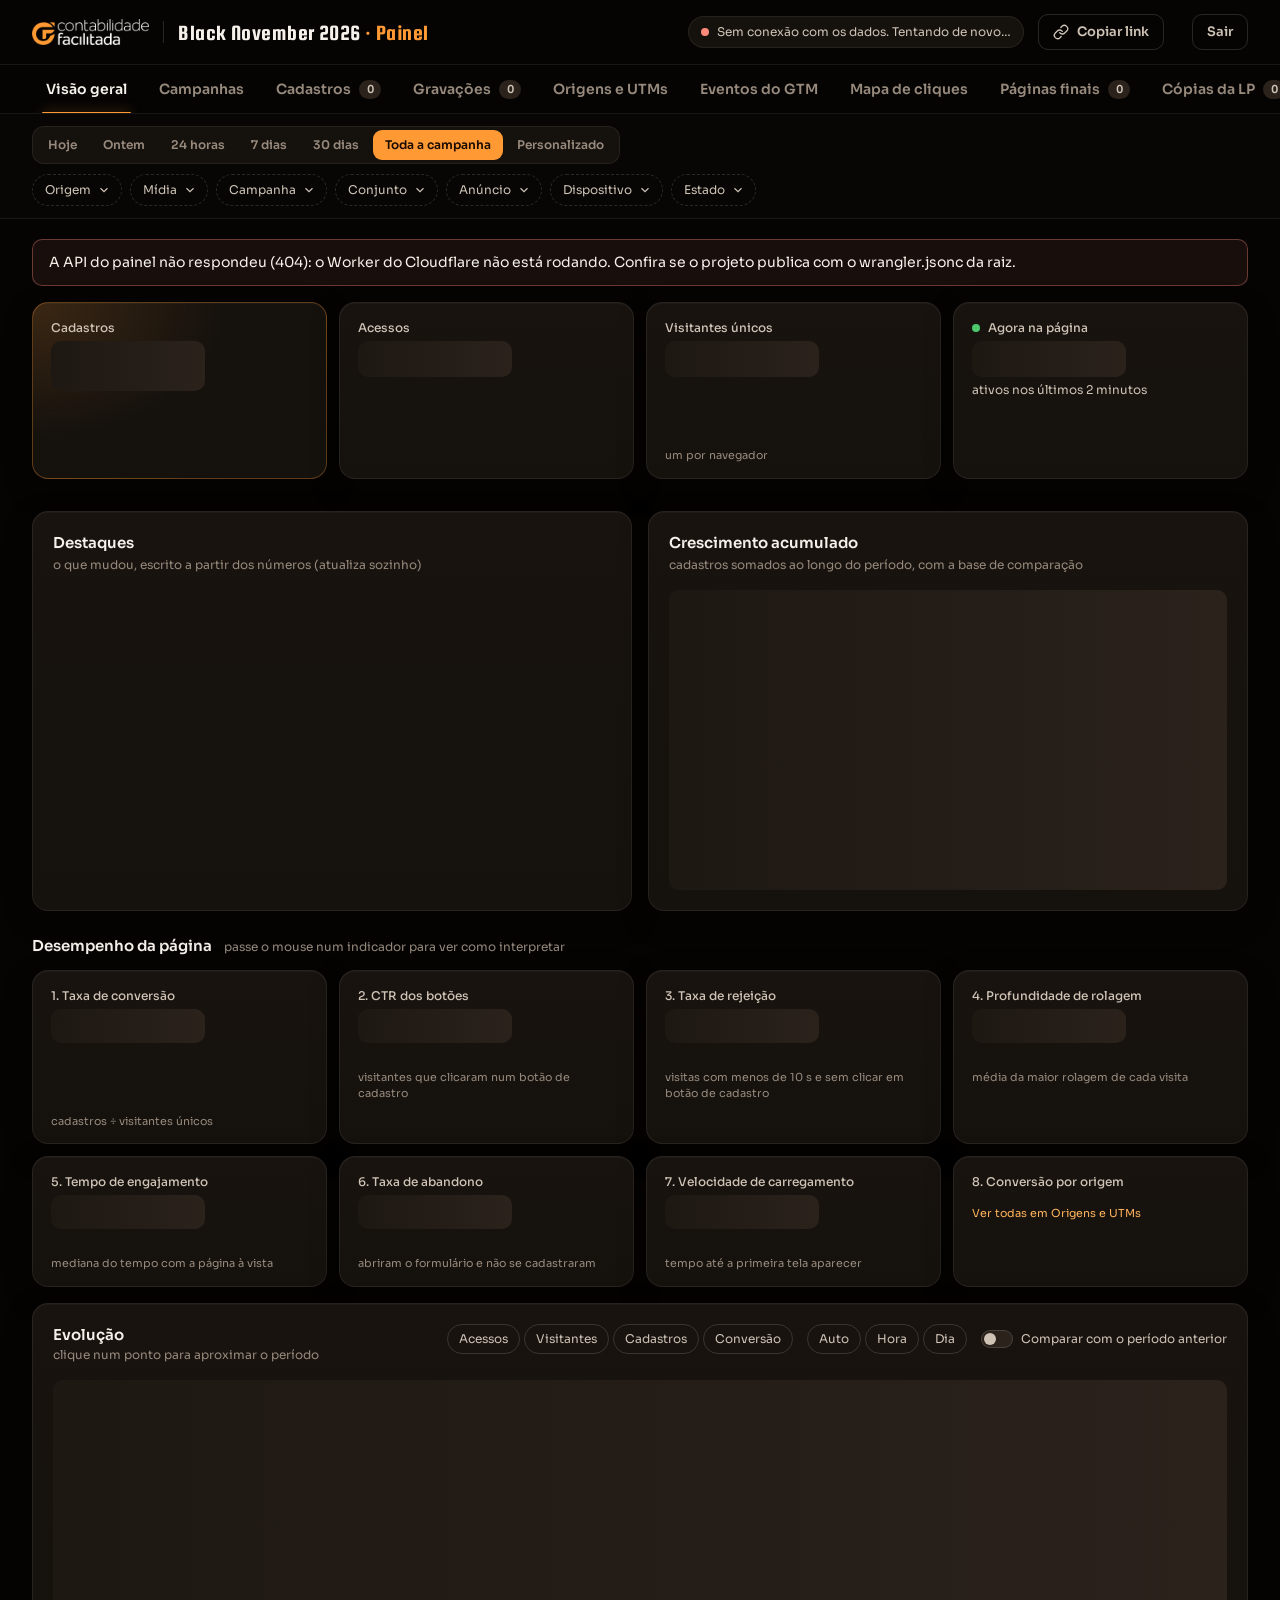
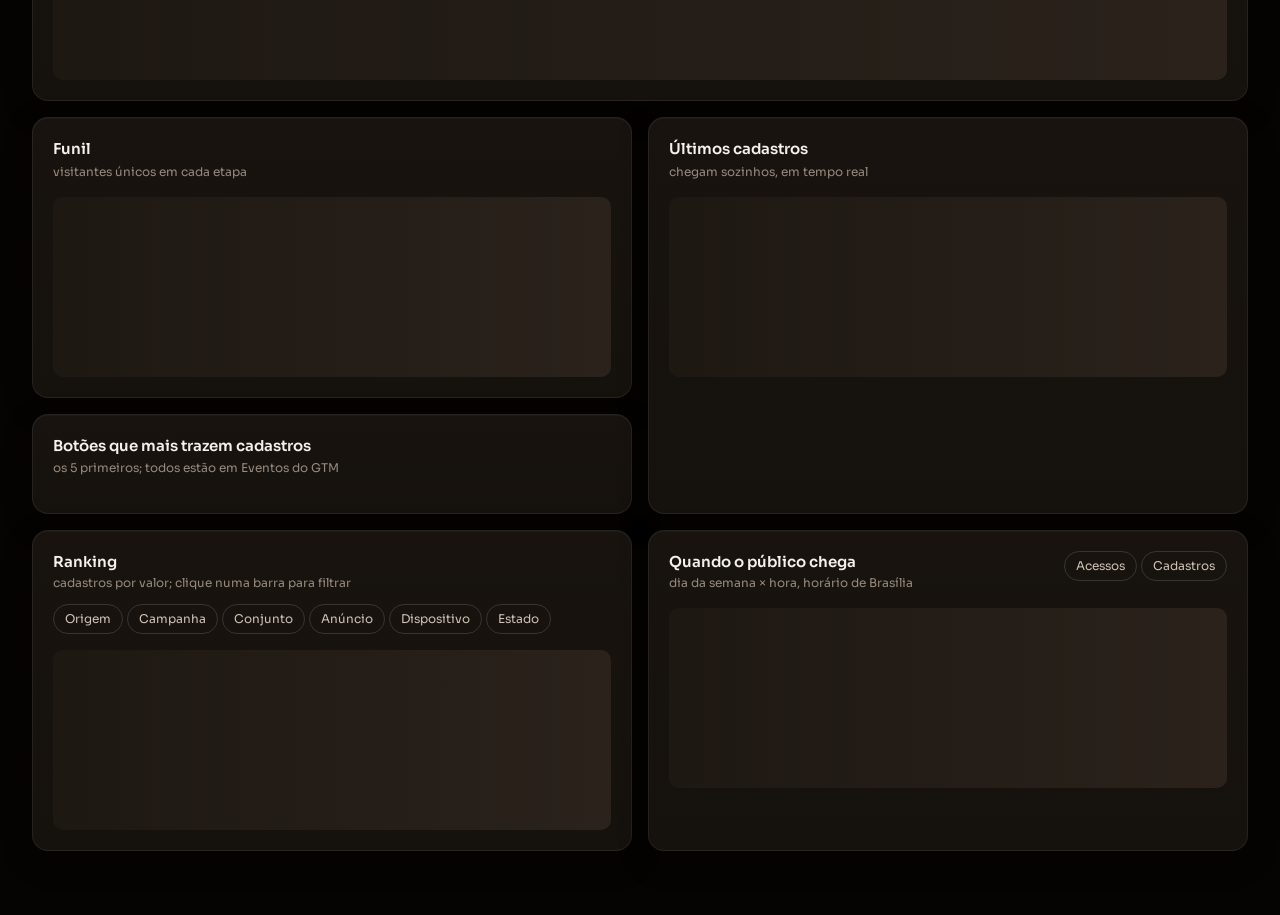
==== commit 3cd9ab50: "Painel, Visão geral: comparativos com base justa, destaques e crescimento A Visão geral passa a usar" ====
--- a/admin/index.html
+++ b/admin/index.html
@@ -16,8 +16,8 @@
   <link rel="preconnect" href="https://fonts.googleapis.com">
   <link rel="preconnect" href="https://fonts.gstatic.com" crossorigin>
   <link href="https://fonts.googleapis.com/css2?family=Sora:wght@400;500;600;700&family=Squada+One&display=swap" rel="stylesheet">
-  <link rel="stylesheet" href="admin.css?v=20261105-1">
-  <script src="admin.js?v=20261105-1" defer></script>
+  <link rel="stylesheet" href="admin.css?v=20261112-4">
+  <script src="admin.js?v=20261112-5" defer></script>
 </head>
 <body class="is-iniciando">
   <div class="brilho" aria-hidden="true"></div>
@@ -114,6 +114,28 @@
           <p class="kpi__valor" id="k-agora">0</p>
           <p class="kpi__delta" id="k-agora-nota">ativos nos últimos 2 minutos</p>
           <div class="kpi__ondas" aria-hidden="true"><span></span><span></span><span></span></div>
+        </article>
+      </div>
+
+      <!-- comparativos: a mesma base justa da aba Páginas finais (hoje = ontem
+           até a mesma hora; toda a campanha = últimas 24 h × 24 h anteriores),
+           ver comparacaoGeral() e renderComparativosGeral() em admin.js -->
+      <p class="comparacao-base" id="geral-comparacao-base"></p>
+      <div class="grade grade--2">
+        <article class="cartao">
+          <header class="cartao__topo">
+            <h2>Destaques</h2>
+            <p>o que mudou, escrito a partir dos números (atualiza sozinho)</p>
+          </header>
+          <ul class="destaques destaques--uma-coluna" id="geral-destaques"></ul>
+        </article>
+        <article class="cartao">
+          <header class="cartao__topo">
+            <h2>Crescimento acumulado</h2>
+            <p id="geral-crescimento-sub">cadastros somados ao longo do período, com a base de comparação</p>
+          </header>
+          <div class="grafico grafico--alto" id="g-geral-crescimento"></div>
+          <div class="legenda" id="legenda-geral-crescimento"></div>
         </article>
       </div>
 
@@ -745,28 +767,84 @@
         <article class="kpi kpi--destaque">
           <h2 class="kpi__rotulo">Visitantes</h2>
           <p class="kpi__valor" id="fi-visitantes">0</p>
+          <p class="kpi__delta" id="fi-visitantes-delta"></p>
           <p class="kpi__nota" id="fi-visitantes-nota">nas 4 páginas finais</p>
         </article>
         <article class="kpi">
           <h2 class="kpi__rotulo">Clicaram no grupo</h2>
           <p class="kpi__valor" id="fi-grupo">0</p>
+          <p class="kpi__delta" id="fi-grupo-delta"></p>
           <p class="kpi__nota">visitantes que tocaram no botão do WhatsApp</p>
         </article>
         <article class="kpi">
           <h2 class="kpi__rotulo">Taxa de entrada no grupo</h2>
           <p class="kpi__valor" id="fi-taxa">0%</p>
+          <p class="kpi__delta" id="fi-taxa-delta"></p>
           <p class="kpi__nota">clicaram no grupo ÷ visitantes</p>
         </article>
         <article class="kpi">
-          <h2 class="kpi__rotulo">Clicaram na compra</h2>
-          <p class="kpi__valor" id="fi-compra">0</p>
-          <p class="kpi__nota">link secundário das páginas "antecipar"</p>
-        </article>
-      </div>
-
-      <header class="secao">
-        <h2>Por página</h2>
-        <p>A: 0 a 78 pontos no Typeform · B: 79 a 200 pontos</p>
+          <h2 class="kpi__rotulo">Tempo mediano na página</h2>
+          <p class="kpi__valor" id="fi-tempo">—</p>
+          <p class="kpi__delta" id="fi-tempo-delta"></p>
+          <p class="kpi__nota">metade dos visitantes ficou menos que isso</p>
+        </article>
+      </div>
+
+      <!-- comparativos: a base é escolhida pelo período (hoje = ontem até a
+           mesma hora; toda a campanha = últimas 24 h × 24 h anteriores...),
+           ver janelasComparacao() em admin.js -->
+      <p class="comparacao-base" id="finais-comparacao-base"></p>
+      <article class="cartao">
+        <header class="cartao__topo">
+          <h2>Destaques</h2>
+          <p>o que mudou, escrito a partir dos números (atualiza sozinho)</p>
+        </header>
+        <ul class="destaques" id="finais-destaques"></ul>
+      </article>
+      <article class="cartao">
+        <header class="cartao__topo">
+          <h2>Crescimento acumulado</h2>
+          <p id="finais-crescimento-sub">visitantes e cliques no grupo somados ao longo do período, com a base de comparação</p>
+        </header>
+        <div class="grafico grafico--alto" id="g-finais-crescimento"></div>
+        <div class="legenda" id="legenda-finais-crescimento"></div>
+      </article>
+
+      <!-- as porcentagens lado a lado: quem entrou no grupo em cada página e
+           como o Typeform distribuiu os visitantes entre as 4 -->
+      <div class="grade grade--2">
+        <article class="cartao">
+          <header class="cartao__topo">
+            <h2>Taxa de entrada no grupo por página</h2>
+            <p>visitantes que clicaram no grupo ÷ visitantes da página</p>
+          </header>
+          <div id="finais-taxas"></div>
+        </article>
+        <article class="cartao">
+          <header class="cartao__topo">
+            <h2>Para qual página o Typeform mandou</h2>
+            <p>parte dos visitantes do período em cada página</p>
+          </header>
+          <div id="finais-distribuicao"></div>
+        </article>
+      </div>
+
+      <header class="secao secao--controles">
+        <div>
+          <h2>Por página</h2>
+          <p>A: 0 a 78 pontos no Typeform · B: 79 a 200 pontos · passe o mouse no gráfico para ver cada hora ou dia</p>
+        </div>
+        <div class="controles">
+          <div class="segmentos" id="finais-metricas" role="group" aria-label="O que o gráfico mostra">
+            <button type="button" data-finais-metrica="volume" aria-pressed="true">Visitantes e cliques</button>
+            <button type="button" data-finais-metrica="taxa" aria-pressed="false">Taxa de entrada</button>
+          </div>
+          <div class="segmentos" id="finais-granularidades" role="group" aria-label="Agrupar por">
+            <button type="button" data-granularidade="auto" aria-pressed="true">Automático</button>
+            <button type="button" data-granularidade="hora" aria-pressed="false">Por hora</button>
+            <button type="button" data-granularidade="dia" aria-pressed="false">Por dia</button>
+          </div>
+        </div>
       </header>
       <div class="finais-grade" id="finais-paginas"></div>
 
@@ -783,7 +861,6 @@
                 <th scope="col" class="num">Visitantes</th>
                 <th scope="col" class="num">Grupo</th>
                 <th scope="col" class="num">Taxa</th>
-                <th scope="col" class="num">Compra</th>
               </tr>
             </thead>
             <tbody></tbody>
--- a/admin/admin.css
+++ b/admin/admin.css
@@ -2070,3 +2070,142 @@
 .final-cartao__linha dt { color: var(--texto-2); }
 .final-cartao__linha dd { margin: 0; font-weight: 600; font-variant-numeric: tabular-nums; text-align: right; }
 .final-cartao__linha dd small { margin-left: 6px; color: var(--apagado); font-weight: 400; }
+
+/* links dos botões de cada página final (texto, não link: ver linksDaPagina em admin.js) */
+.final-links { display: grid; gap: 6px; margin-top: 6px; padding-top: 10px; border-top: 1px solid var(--linha); }
+.final-links__titulo { color: var(--apagado); font-size: 11px; font-weight: 600; letter-spacing: 0.08em; text-transform: uppercase; }
+.final-link { display: grid; grid-template-columns: 84px minmax(0, 1fr) auto; align-items: center; gap: 10px; font-size: 12.5px; }
+.final-link__tipo { color: var(--texto-2); }
+.final-link__url { overflow: hidden; color: var(--texto); font-size: 12px; text-overflow: ellipsis; white-space: nowrap; }
+.final-link__vazio { color: var(--erro); }
+.final-link__copiar {
+  padding: 4px 10px;
+  border: 1px solid var(--linha-forte);
+  border-radius: 999px;
+  background: transparent;
+  color: var(--texto-2);
+  font: inherit;
+  font-size: 11.5px;
+  cursor: pointer;
+  transition: border-color 0.2s, color 0.2s;
+}
+.final-link__copiar:hover { border-color: var(--laranja); color: var(--laranja); }
+.final-link__copiar.is-copiado { border-color: var(--sucesso); color: var(--sucesso); }
+
+/* ---------- Páginas finais: comparações, medidor, gráfico por página ---------- */
+.secao--controles { justify-content: space-between; align-items: flex-end; gap: 12px 24px; }
+.secao--controles > div:first-child { display: grid; gap: 2px; }
+.final-cartao__topo { align-items: flex-start; }
+.final-cartao__topo > div { display: grid; gap: 2px; min-width: 0; }
+.final-cartao__abrir {
+  flex: none;
+  padding: 6px 12px;
+  border: 1px solid var(--linha-forte);
+  border-radius: 999px;
+  color: var(--texto);
+  font-size: 12.5px;
+  font-weight: 600;
+  text-decoration: none;
+  white-space: nowrap;
+  transition: border-color 0.2s, color 0.2s, background-color 0.2s;
+}
+.final-cartao__abrir:hover { border-color: var(--laranja); color: var(--laranja); background: var(--laranja-fundo); }
+.final-cartao__abrir:focus-visible { outline: 2px solid var(--laranja); outline-offset: 3px; }
+
+/* anel da taxa + frases com as porcentagens */
+.final-cartao__resumo { display: flex; align-items: center; gap: 18px; margin: 4px 0 2px; }
+.final-cartao__frases { display: grid; gap: 4px; min-width: 0; color: var(--texto-2); font-size: 13px; line-height: 1.4; }
+.final-cartao__frases strong { color: var(--texto); font-variant-numeric: tabular-nums; }
+.anel-taxa { position: relative; flex: none; width: 92px; height: 92px; }
+.anel-taxa__arco { width: 100%; height: 100%; transform: rotate(-90deg); }
+.anel-taxa__trilho { fill: none; stroke: var(--superficie-3); stroke-width: 8; }
+.anel-taxa__valor { fill: none; stroke-width: 8; stroke-linecap: round; transition: stroke-dashoffset 0.6s var(--curva); }
+.anel-taxa.anima .anel-taxa__valor { animation: anel-enche 1.1s var(--curva) both; }
+@keyframes anel-enche { from { stroke-dashoffset: var(--circunferencia); } }
+.anel-taxa__numero {
+  position: absolute;
+  inset: 0;
+  display: grid;
+  place-items: center;
+  font-size: 19px;
+  font-weight: 600;
+  font-variant-numeric: tabular-nums;
+}
+.grafico--final { min-height: 220px; margin-top: 4px; }
+.final-cartao .legenda { display: flex; flex-wrap: wrap; gap: 6px 16px; color: var(--texto-2); font-size: 12px; }
+
+/* ---------- Páginas finais: comparativos ---------- */
+.comparacao-base { margin: -4px 0 0; color: var(--apagado); font-size: 12.5px; }
+.comparacao-base strong { color: var(--texto-2); font-weight: 600; }
+
+/* etiqueta de confiança da diferença de taxa (teste de duas proporções) */
+.confianca {
+  display: inline-block;
+  margin-left: 6px;
+  padding: 1px 8px;
+  border-radius: 999px;
+  font-size: 11px;
+  font-weight: 600;
+  vertical-align: 1px;
+  white-space: nowrap;
+}
+.confianca--confiavel { background: rgba(76, 201, 106, 0.14); color: var(--sucesso); }
+.confianca--acaso { background: rgba(255, 255, 255, 0.07); color: var(--texto-2); }
+.confianca--pouco { background: rgba(255, 255, 255, 0.05); color: var(--apagado); }
+
+/* destaques: uma frase por linha, com a marca da direção */
+.destaques { display: grid; gap: 10px; margin: 0; padding: 0; list-style: none; }
+.destaque {
+  display: grid;
+  grid-template-columns: 26px minmax(0, 1fr);
+  align-items: start;
+  gap: 10px;
+  padding: 10px 12px;
+  border: 1px solid var(--linha);
+  border-radius: 12px;
+  background: rgba(255, 255, 255, 0.02);
+  font-size: 13.5px;
+  line-height: 1.45;
+  animation: surgir 0.5s var(--curva) both;
+  animation-delay: calc(var(--i, 0) * 50ms);
+}
+.destaque p { margin: 0; color: var(--texto-2); }
+.destaque strong { color: var(--texto); font-variant-numeric: tabular-nums; }
+.destaque__marca {
+  display: grid;
+  place-items: center;
+  width: 26px;
+  height: 26px;
+  border-radius: 8px;
+  background: rgba(255, 255, 255, 0.06);
+  color: var(--texto-2);
+  font-size: 12px;
+  font-weight: 700;
+}
+.destaque--sobe .destaque__marca { background: rgba(76, 201, 106, 0.14); color: var(--sucesso); }
+.destaque--desce .destaque__marca { background: rgba(255, 138, 122, 0.14); color: var(--erro); }
+.destaque--alerta { border-color: rgba(255, 138, 122, 0.35); }
+.destaque--alerta .destaque__marca { background: var(--erro); color: #1a0705; }
+
+/* comparativo dentro do cartão de cada página */
+.final-cartao__comparativo {
+  display: flex;
+  flex-wrap: wrap;
+  align-items: center;
+  gap: 4px 14px;
+  margin: 2px 0 0;
+  padding: 8px 12px;
+  border-radius: 10px;
+  background: rgba(255, 255, 255, 0.03);
+  color: var(--texto-2);
+  font-size: 12.5px;
+}
+.comparativo__rotulo { color: var(--apagado); }
+.comparativo__item { font-weight: 600; font-variant-numeric: tabular-nums; }
+.comparativo__sem { color: var(--apagado); font-weight: 400; }
+.final-cartao__comparativo .seta--sobe { color: var(--sucesso); }
+.final-cartao__comparativo .seta--desce { color: var(--erro); }
+.destaque .seta, .kpi__delta .confianca { font-weight: 600; }
+@media (min-width: 1000px) { .destaques { grid-template-columns: repeat(2, minmax(0, 1fr)); } }
+/* destaques ao lado de um gráfico: sempre uma coluna */
+@media (min-width: 1000px) { .destaques--uma-coluna { grid-template-columns: minmax(0, 1fr); } }
